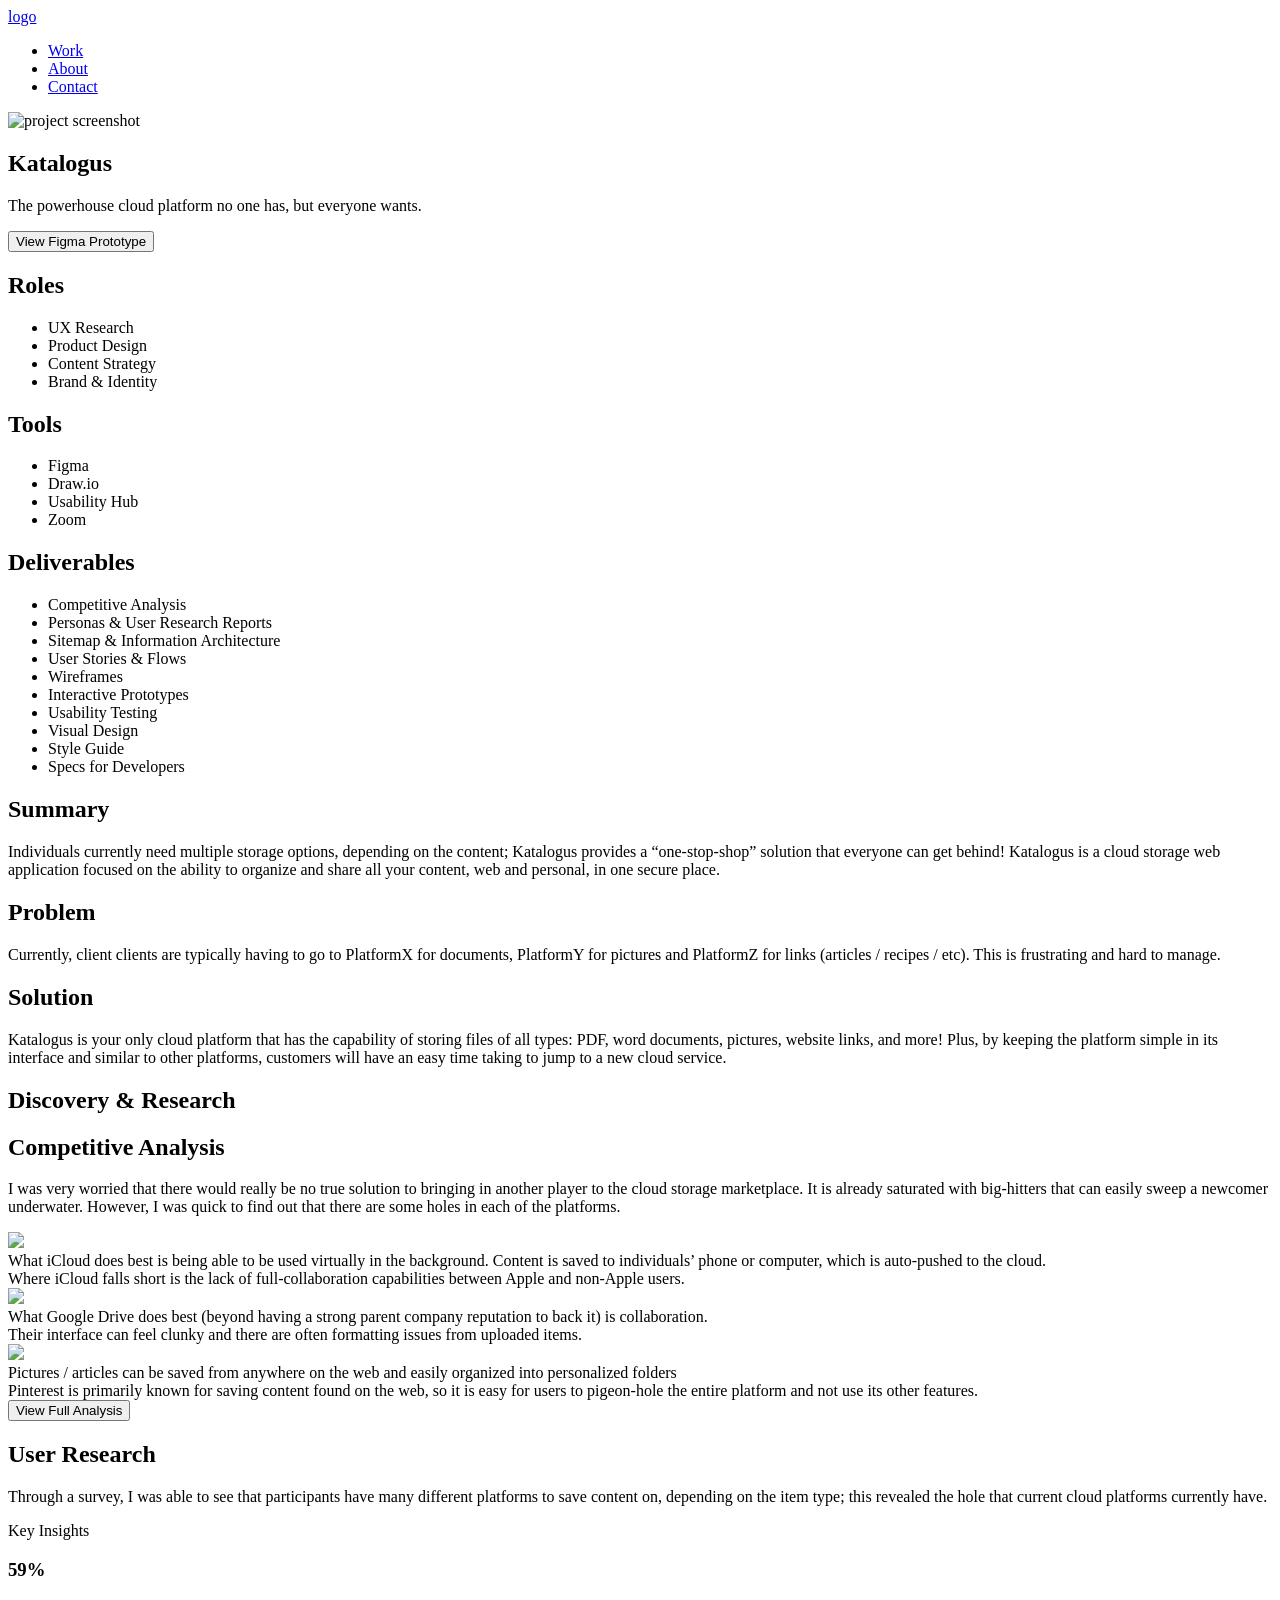
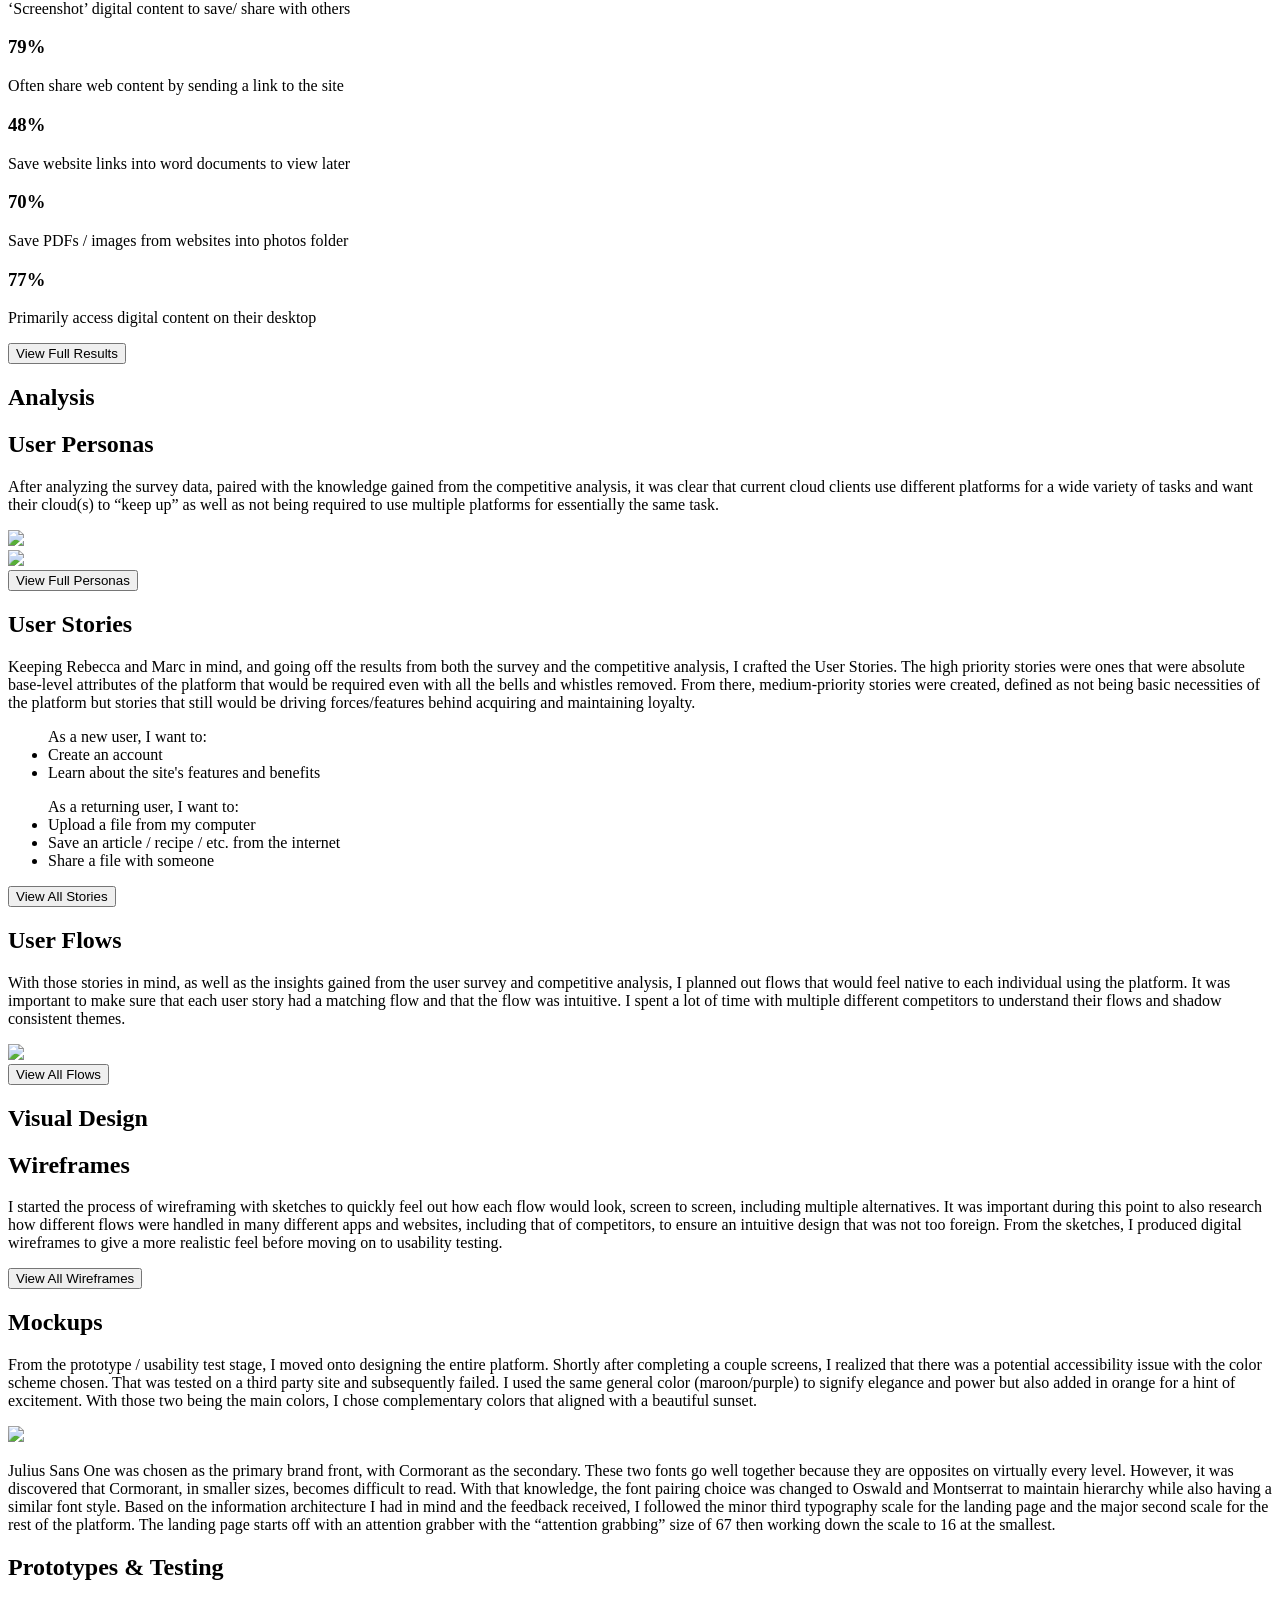
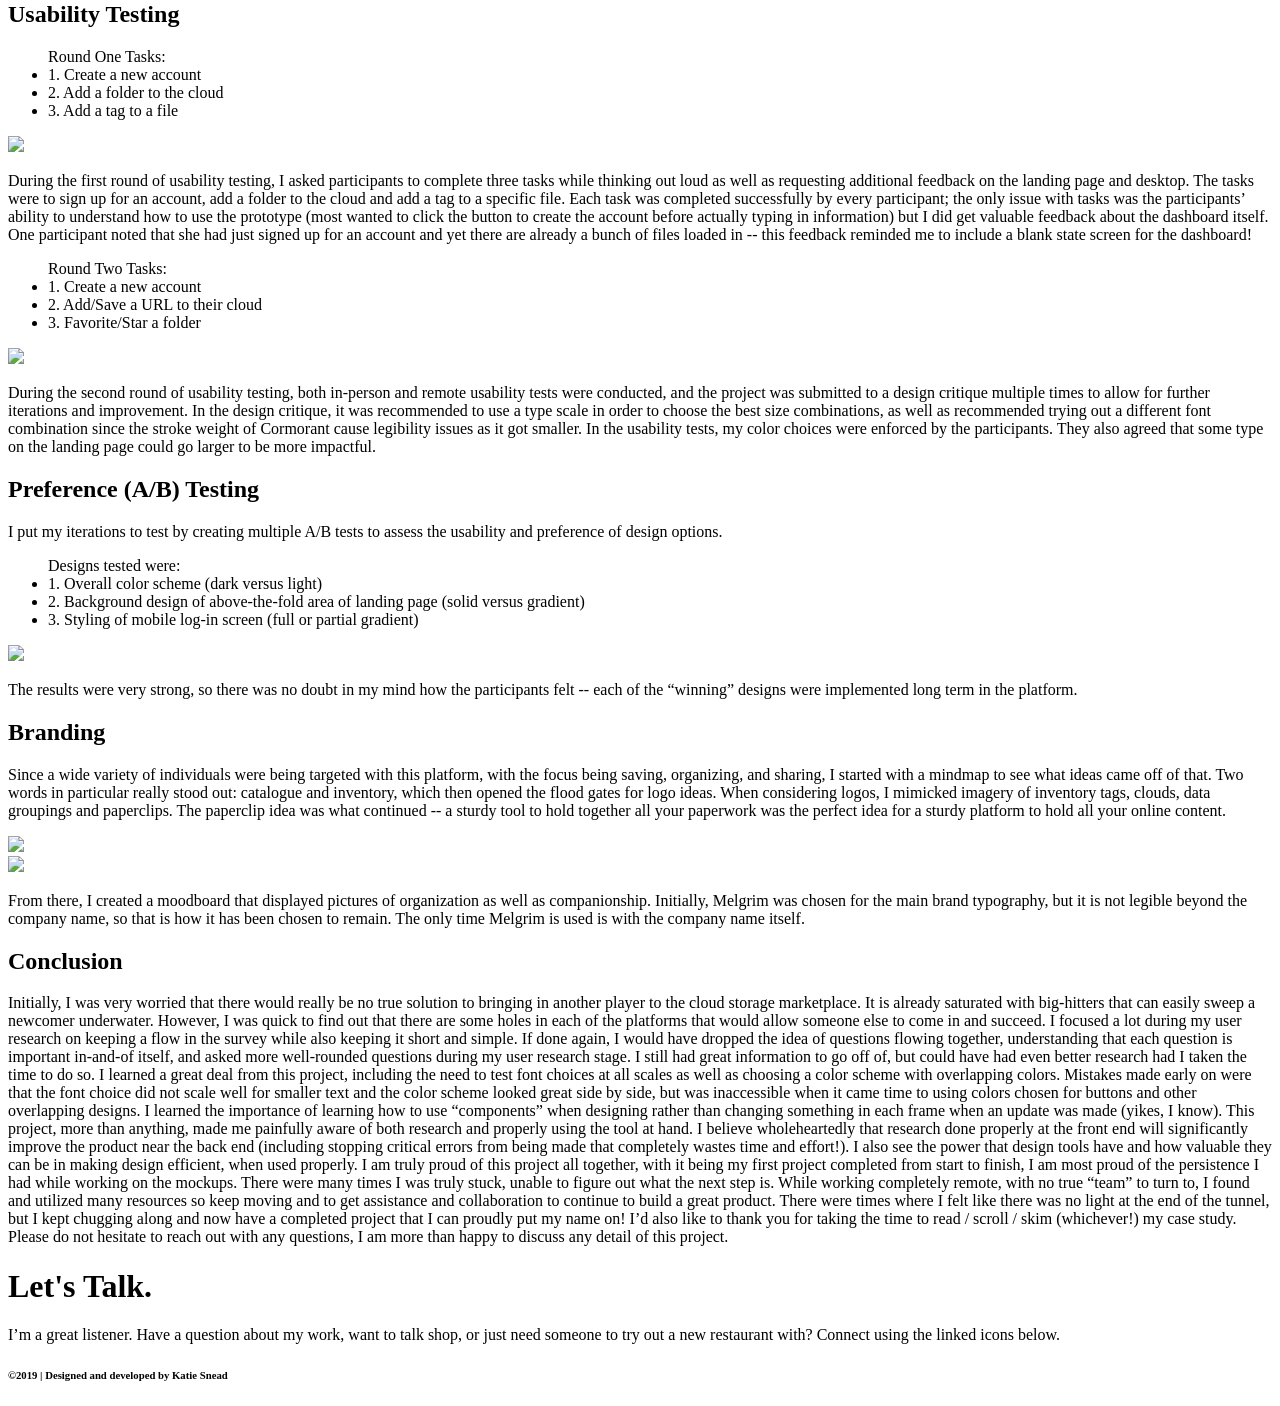
==== pages/cloud.html @ 27ee77e9 "Bloc cloud project first commit" ====
<!DOCTYPE html>
<html lang="en">

<head>
  <!-- first item in head of every page -->
  <!-- Global site tag (gtag.js) - Google Analytics -->
  <script async src="https://www.googletagmanager.com/gtag/js?id=G-R0ZEYLMTWZ"></script>
  <script>
    window.dataLayer = window.dataLayer || [];

    function gtag() {
      dataLayer.push(arguments);
    }
    gtag('js', new Date());

    gtag('config', 'G-R0ZEYLMTWZ');
  </script>

  <meta charset="UTF-8">
  <meta name="viewport" content="width=device-width, initial-scale=1.0">
  <meta http-equiv="X-UA-Compatible" content="ie=edge">
  <title>Case Study | Katalogus</title>

  <!-- Custom Styles -->
  <link href="../styles/reset.css" rel="stylesheet">
  <link href="../styles/main.css" rel="stylesheet">


  <!-- Font Awesome -->
  <script src="https://kit.fontawesome.com/ea031136f0.js" crossorigin="anonymous"></script>

</head>

<body>
  <header>

    <nav class="sticky-nav">
      <a href="index.html" class="my-logo">logo</a>
      <ul class="nav-links">
        <li><a href="/pages/cloud.html">Work</a></li>
        <li><a href="/pages/about.html">About</a></li>
        <li><a href="/pages/contact.html">Contact</a></li>
      </ul>
    </nav>

    <nav class="case-study-nav">


    </nav>

  </header>

  <main class="cloud-wrapper" role="main">

    <section class="cloud-overview">

      <div class="cloud-hero">
        <div class="cloud-hero-img">
          <img src="http://lorempixel.com/350/260" alt="project screenshot" class="cloud-pic-2" />
        </div>
        <div class="cloud-hero-text">
          <h1 class="cloud-name">Katalogus</h1>
          <p class="cloud-statement">The powerhouse cloud platform no one has, but everyone wants.</p>
          <button class="cloud-button cloud-button_hero-prototype">View Figma Prototype</button>
        </div>
      </div>

      <div class="cloud-overview-lists">

        <div class="cloud-roles">
          <h2>Roles</h2>
          <ul>
            <li>UX Research</li>
            <li>Product Design</li>
            <li>Content Strategy</li>
            <li>Brand & Identity</li>
          </ul>
        </div>

        <div class="cloud-tools">
          <h2>Tools</h2>
          <ul>
            <li>Figma</li>
            <li>Draw.io</li>
            <li>Usability Hub</li>
            <li>Zoom</li>
          </ul>
        </div>

        <div class="cloud-deliverables">
          <h2>Deliverables</h2>
          <ul>
            <li>Competitive Analysis</li>
            <li>Personas & User Research Reports</li>
            <li>Sitemap & Information Architecture</li>
            <li>User Stories & Flows</li>
            <li>Wireframes</li>
            <li>Interactive Prototypes</li>
            <li>Usability Testing</li>
            <li>Visual Design</li>
            <li>Style Guide</li>
            <li>Specs for Developers</li>
          </ul>
        </div>
      </div>

      <div class="cloud-overview-intro">
        <div class="cloud-summary">
          <h2>Summary</h2>
          <p>Individuals currently need multiple storage options, depending on the content; Katalogus provides a
            “one-stop-shop” solution that everyone can get behind! Katalogus is a cloud storage web application focused
            on the ability to organize and share all your content, web and personal, in one secure place.</p>
        </div>

        <div class="cloud-problem">
          <h2>Problem</h2>
          <p>Currently, client clients are typically having to go to PlatformX for documents, PlatformY for pictures and
            PlatformZ for links (articles / recipes / etc). This is frustrating and hard to manage.</p>
        </div>

        <div class="cloud-solution">
          <h2>Solution</h2>
          <p>Katalogus is your only cloud platform that has the capability of storing files of all types: PDF, word
            documents, pictures, website links, and more! Plus, by keeping the platform simple in its interface and
            similar to other platforms, customers will have an easy time taking to jump to a new cloud service.</p>
        </div>

      </div>
    </section>

    <section class="cloud-discovery-research">
      <h2 class="cloud-tab-title">Discovery & Research</h2>


      <section class="cloud-comp-analysis">

        <div class="cloud-comp-analysis-overview">
          <h2>Competitive Analysis</h2>
          <p>I was very worried that there would really be no true solution to bringing in another player to the cloud
            storage marketplace. It is already saturated with big-hitters that can easily sweep a newcomer underwater.
            However, I was quick to find out that there are some holes in each of the platforms.</p>
        </div>

        <div class="cloud-comp-analysis-companies">
          <div class="cloud-comp-analysis-icloud">
            <img src="http://lorempixel.com/350/50 icloud-pic">
            <div class="icloud-good">What iCloud does best is being able to be used virtually in the background.
              Content is saved to
              individuals’ phone or computer, which is auto-pushed to the cloud.</div>
            <div class="icloud-opp">Where iCloud falls short is the lack of full-collaboration capabilities between
              Apple and non-Apple
              users.</div>
          </div>

          <div class="cloud-comp-analysis-gdrive">
            <img src="http://lorempixel.com/350/50 gdrive-pic">
            <div class="gdrive-good">What Google Drive does best (beyond having a strong parent company reputation to
              back it) is
              collaboration.</div>
            <div class="gdrive-opp">Their interface can feel clunky and there are often formatting issues from uploaded
              items.</div>
          </div>

          <div class="cloud-comp-analysis-pinterest">
            <img src="http://lorempixel.com/350/50 pinterest-pic">
            <div class="pinterest-good">Pictures / articles can be saved from anywhere on the web and easily organized
              into personalized
              folders
            </div>
            <div class="pinterest-opp">Pinterest is primarily known for saving content found on the web, so it is easy
              for users to
              pigeon-hole
              the entire platform and not use its other features. </div>
          </div>

        </div>

        <div class="cloud-comp-analysis_button">
          <button class="cloud-button cloud-button_comp-analysis">View Full Analysis</button> </div>

      </section>

      <section class="cloud-user-research">
        <div class="cloud-user-research_title">
          <h2>User Research</h2>
        </div>
        <div class="cloud-user-research_summary">
          <p>Through a survey, I was able to see that participants have many different platforms to save content on,
            depending on
            the item type; this revealed the hole that current cloud platforms currently have.</p>
        </div>
        <div class="cloud-user-research_key-insights">
          <div class="cloud-insights_title">
            <p>Key Insights</p>
          </div>


          <div class="cloud-user-insights">
            <div class="cloud-user-insight_perc">
              <h1>59%</h1>
            </div>
            <div class="cloud-user-insight_desc">
              <p>‘Screenshot’ digital content to save/ share with others</p>
            </div>
          </div>


          <div class="cloud-user-insights">
            <div class="cloud-user-insight_perc">
              <h1>79%</h1>
            </div>
            <div class="cloud-user-insight_desc">
              <p>Often share web content by sending a link to the site</p>
            </div>
          </div>


          <div class="cloud-user-insights">
            <div class="cloud-user-insight_perc">
              <h1>48%</h1>
            </div>
            <div class="cloud-user-insight_desc">
              <p>Save website links into word documents to view later</p>
            </div>
          </div>


          <div class="cloud-user-insights">
            <div class="cloud-user-insight_perc">
              <h1>70%</h1>
            </div>
            <div class="cloud-user-insight_desc">
              <p>Save PDFs / images from websites into photos folder</p>
            </div>
          </div>


          <div class="cloud-user-insights">
            <div class="cloud-user-insight_perc">
              <h1>77%</h1>
            </div>
            <div class="cloud-user-insight_desc">
              <p>Primarily access digital content on their desktop</p>
            </div>
          </div>


        </div>
        <div class="cloud-user-research_button">
          <button class="cloud-button cloud-button_user-research">View Full Results</button>
        </div>
      </section>

    </section>


    <section class="cloud-analysis">
      <h2 class="cloud-tab-title">Analysis</h2>

      <section class="cloud-personas">
        <div class="cloud-personas-title">
          <h2>User Personas</h2>
        </div>
        <div class="cloud-personas-summary">
          <p>After analyzing the survey data, paired with the knowledge gained from the competitive analysis, it was
            clear that current cloud clients use different platforms for a wide variety of tasks and want their cloud(s)
            to “keep up” as well as not being required to use multiple platforms for essentially the same task.</p>
        </div>

        <div class="cloud-personas-rebecca">
          <div class="cloud-personas-rebecca-pic">
            <img src="http://lorempixel.com/350/260">
          </div>
          <div class="cloud-personas-rebecca-bio">

          </div>
          <div class="cloud-personas-rebecca-insights">

          </div>
        </div>

        <div class="cloud-personas-marc">
          <div class="cloud-personas-marc-pic">
            <img src="http://lorempixel.com/350/260">
          </div>
          <div class="cloud-personas-marc-bio">

          </div>
          <div class="cloud-personas-marc-insights">

          </div>
        </div>
        <div class="cloud-personas_button">
          <button class="cloud-button cloud-button_personas">View Full Personas</button>
        </div>

      </section>

      <section class="cloud-stories">

        <div class="cloud-stories-title">
          <h2>User Stories</h2>
        </div>
        <div class="cloud-stories-content">
          <div class="cloud-stories-text">
            <p>Keeping Rebecca and Marc in mind, and going off the results from both the survey and the competitive
              analysis, I
              crafted the User Stories. The high priority stories were ones that were absolute base-level attributes of
              the
              platform
              that would be required even with all the bells and whistles removed. From there, medium-priority stories
              were
              created,
              defined as not being basic necessities of the platform but stories that still would be driving
              forces/features
              behind
              acquiring and maintaining loyalty.</p>
          </div>

          <div class="cloud-stories-examples">
            <ul>As a new user, I want to:
              <li>Create an account</li>
              <li>Learn about the site's features and benefits</li>
            </ul>
            <ul>As a returning user, I want to:
              <li>Upload a file from my computer</li>
              <li>Save an article / recipe / etc. from the internet</li>
              <li>Share a file with someone</li>
            </ul>
          </div>
        </div>

        <div class="cloud-stories_button"><button class="cloud-button cloud-button_stories">View All Stories</button>
        </div>

      </section>

      <section class="cloud-flows">
        <div class="cloud-flows-title">
          <h2>User Flows</h2>
        </div>
        <div class="cloud-flows-content">
          <div class="cloud-flows-text">
            <p>With those stories in mind, as well as the insights gained from the user survey and competitive analysis,
              I
              planned out flows that would feel native to each individual using the platform. It was important to make
              sure that each user story had a matching flow and that the flow was intuitive. I spent a lot of time with
              multiple different competitors to understand their flows and shadow consistent themes.</p>
          </div>

          <div class="cloud-flows-img">
            <img src="http://lorempixel.com/350/260">
          </div>
        </div>
        <div class="cloud-flows_button">
          <button class="cloud-button cloud-button_flows">View All Flows</button>
        </div>

      </section>


    </section>



    <section class="cloud-visual-design">
      <h2 class="cloud-tab-title">Visual Design</h2>


      <section class="cloud-wireframes">
        <div class="cloud-wireframes-title">
          <h2>
            Wireframes
          </h2>
        </div>
        <div class="cloud-wireframes-content">
          <div class="cloud-wireframes-text">
            <p>
              I started the process of wireframing with sketches to quickly feel out how each flow would look, screen to
              screen,
              including multiple alternatives. It was important during this point to also research how different flows
              were handled in
              many different apps and websites, including that of competitors, to ensure an intuitive design that was
              not
              too foreign.
              From the sketches, I produced digital wireframes to give a more realistic feel before moving on to
              usability
              testing.
            </p>
          </div>

          <div class="cloud-wireframes-img">
            <div class="cloud-wireframes-img-1"></div>
            <div class="cloud-wireframes-img-2"></div>
            <div class="cloud-wireframes-img-3"></div>
            <div class="cloud-wireframes-img-4"></div>
          </div>
        </div>

        <div class="cloud-wireframes_button">
          <button class="cloud-button cloud-button_wireframes">View All Wireframes</button>
        </div>

      </section>

      <section class="cloud-mockups">
        <div class="cloud-mockups-title">
          <h2>
            Mockups
          </h2>
        </div>

        <div class="cloud-mockups-text-1">
          <p>
            From the prototype / usability test stage, I moved onto designing the entire platform. Shortly after
            completing a couple
            screens, I realized that there was a potential accessibility issue with the color scheme chosen. That was
            tested on a
            third party site and subsequently failed.

            I used the same general color (maroon/purple) to signify elegance and power but also added in orange for a
            hint of
            excitement. With those two being the main colors, I chose complementary colors that aligned with a beautiful
            sunset.
          </p>
        </div>

        <div class="cloud-mockups-img">
          <img src="http://lorempixel.com/350/260">
        </div>

        <div class="cloud-mockups-text-2">
          <p>
            Julius Sans One was chosen as the primary brand front, with Cormorant as the secondary. These two fonts go
            well together
            because they are opposites on virtually every level. However, it was discovered that Cormorant, in smaller
            sizes,
            becomes difficult to read. With that knowledge, the font pairing choice was changed to Oswald and Montserrat
            to maintain
            hierarchy while also having a similar font style.

            Based on the information architecture I had in mind and the feedback received, I followed the minor third
            typography
            scale for the landing page and the major second scale for the rest of the platform. The landing page starts
            off with an
            attention grabber with the “attention grabbing” size of 67 then working down the scale to 16 at the
            smallest.
          </p>
        </div>

      </section>


      <section class="cloud-prototyping-testing">
        <h2 class="cloud-tab-title">Prototypes & Testing</h2>

        <section class="cloud-usability">
          <div class="cloud-usability-title">
            <h2>Usability Testing</h2>
          </div>
          <div class="cloud-usability-content">
            <div class="cloud-usability_card-1">
              <div class="cloud-usability_card-tasks">
                <ul>Round One Tasks:
                  <li>1. Create a new account</li>
                  <li>2. Add a folder to the cloud</li>
                  <li>3. Add a tag to a file</li>
                </ul>
              </div>
              <div class="cloud-usability_card-img">
                <img src="http://lorempixel.com/350/260">
              </div>
              <div class="cloud-usability_card-summary">
                <p>During the first round of usability testing, I asked participants to complete three tasks while
                  thinking out loud as well as requesting additional feedback on the landing page and desktop. The tasks
                  were to sign up for an account, add a folder to the cloud and add a tag to a specific file.
                  Each task was completed successfully by every participant; the only issue with tasks was the
                  participants’ ability to understand how to use the prototype (most wanted to click the button to
                  create
                  the account before actually typing in information) but I did get valuable feedback about the dashboard
                  itself.
                  One participant noted that she had just signed up for an account and yet there are already a bunch of
                  files loaded in -- this feedback reminded me to include a blank state screen for the dashboard!</p>
              </div>
            </div>

            <div class="cloud-usability_card-2">
              <div class="cloud-usability_card-tasks">
                <ul>Round Two Tasks:
                  <li>1. Create a new account</li>
                  <li>2. Add/Save a URL to their cloud</li>
                  <li>3. Favorite/Star a folder</li>
                </ul>
              </div>
              <div class="cloud-usability_card-img">
                <img src="http://lorempixel.com/350/260">
              </div>
              <div class="cloud-usability_card-summary">
                <p>During the second round of usability testing, both in-person and remote usability tests were
                  conducted,
                  and the project was submitted to a design critique multiple times to allow for further iterations and
                  improvement.
                  In the design critique, it was recommended to use a type scale in order to choose the best size
                  combinations, as well as recommended trying out a different font combination since the stroke weight
                  of
                  Cormorant cause legibility issues as it got smaller.
                  In the usability tests, my color choices were enforced by the participants. They also agreed that some
                  type on the landing page could go larger to be more impactful.</p>
              </div>
            </div>
          </div>
        </section>

        <section class="cloud-preference">

          <div class="cloud-preference-title">
            <h2>Preference (A/B) Testing</h2>
          </div>

          <div class="cloud-preference-text-1">
            <p>I put my iterations to test by creating multiple A/B tests to assess the usability and preference of
              design options.
              <ul>Designs tested were:
                <li>1. Overall color scheme (dark versus light)</li>
                <li>2. Background design of above-the-fold area of landing page (solid versus gradient)</li>
                <li>3. Styling of mobile log-in screen (full or partial gradient)</li>
              </ul>
            </p>
          </div>

          <div class="cloud-preference-img">
            <img src="http://lorempixel.com/350/260">
          </div>

          <div class="cloud-preference-text-2">
            <p>The results were very strong, so there was no doubt in my mind how the participants felt -- each of the
              “winning” designs were implemented long term in the platform. </p>
          </div>

        </section>
      </section>



      <section class="cloud-branding">
        <div class="cloud-branding-title">
          <h2 class="cloud-tab-title">Branding</h2>
        </div>

        <div class="cloud-branding-text-1">
          <p>Since a wide variety of individuals were being targeted with this platform, with the focus being saving,
            organizing, and sharing, I started with a mindmap to see what ideas came off of that. Two words in
            particular really stood out: catalogue and inventory, which then opened the flood gates for logo ideas.

            When considering logos, I mimicked imagery of inventory tags, clouds, data groupings and paperclips. The
            paperclip idea was what continued -- a sturdy tool to hold together all your paperwork was the perfect idea
            for a sturdy platform to hold all your online content.
          </p>
        </div>

        <div class="cloud-branding-img_container">
          <div class="cloud-branding-img">
            <img src="http://lorempixel.com/350/260">
          </div>

          <div class="cloud-branding-img">
            <img src="http://lorempixel.com/350/260">
          </div>
        </div>

        <div class="cloud-branding-text-2">
          <p>From there, I created a moodboard that displayed pictures of organization as well as companionship.
            Initially,
            Melgrim was chosen for the main brand typography, but it is not legible beyond the company name, so that is
            how it has
            been chosen to remain. The only time Melgrim is used is with the company name itself.</p>
        </div>
      </section>



      <section class="cloud-conclusion">

        <div class="cloud-conclusion-title">
          <h2 class="cloud-tab-title">Conclusion</h2>
        </div>

        <div class="cloud-conclusion-text">
          <p>
            Initially, I was very worried that there would really be no true solution to bringing in another player to
            the cloud
            storage marketplace. It is already saturated with big-hitters that can easily sweep a newcomer underwater.
            However, I
            was quick to find out that there are some holes in each of the platforms that would allow someone else to
            come in and
            succeed.

            I focused a lot during my user research on keeping a flow in the survey while also keeping it short and
            simple. If done
            again, I would have dropped the idea of questions flowing together, understanding that each question is
            important
            in-and-of itself, and asked more well-rounded questions during my user research stage. I still had great
            information to
            go off of, but could have had even better research had I taken the time to do so.

            I learned a great deal from this project, including the need to test font choices at all scales as well as
            choosing a
            color scheme with overlapping colors. Mistakes made early on were that the font choice did not scale well
            for smaller
            text and the color scheme looked great side by side, but was inaccessible when it came time to using colors
            chosen for
            buttons and other overlapping designs. I learned the importance of learning how to use “components” when
            designing
            rather than changing something in each frame when an update was made (yikes, I know).

            This project, more than anything, made me painfully aware of both research and properly using the tool at
            hand. I
            believe wholeheartedly that research done properly at the front end will significantly improve the product
            near the back
            end (including stopping critical errors from being made that completely wastes time and effort!). I also see
            the power
            that design tools have and how valuable they can be in making design efficient, when used properly.

            I am truly proud of this project all together, with it being my first project completed from start to
            finish, I am most
            proud of the persistence I had while working on the mockups. There were many times I was truly stuck, unable
            to figure
            out what the next step is. While working completely remote, with no true “team” to turn to, I found and
            utilized many
            resources so keep moving and to get assistance and collaboration to continue to build a great product. There
            were times
            where I felt like there was no light at the end of the tunnel, but I kept chugging along and now have a
            completed
            project that I can proudly put my name on!

            I’d also like to thank you for taking the time to read / scroll / skim (whichever!) my case study. Please do
            not
            hesitate to reach out with any questions, I am more than happy to discuss any detail of this project.
          </p>
        </div>

      </section>






  </main>

  <footer>
    <div class="footer-content">
      <h1>Let's Talk.</h1>
      <p>I’m a great listener. Have a question about my work, want to talk shop, or just need someone to try out a new
        restaurant with? Connect using the linked icons below.</p>
      <a href="mailto:kat.j.snead@gmail.com"><i class=" fas fa-envelope"></i></a>
      <a href="https://twitter.com/KatieJo_Snead"><i class=" fab fa-twitter"></i></a>
      <a href="https://www.linkedin.com/in/katiesnead/"><i class=" fab fa-linkedin-in"></i></a>
      <a href="http://www.github.com/katiesnead"><i class="fab fa-github"></i></a>
      <h6>©2019 | Designed and developed by Katie Snead</h6>
    </div>
  </footer>



</body>

</html>
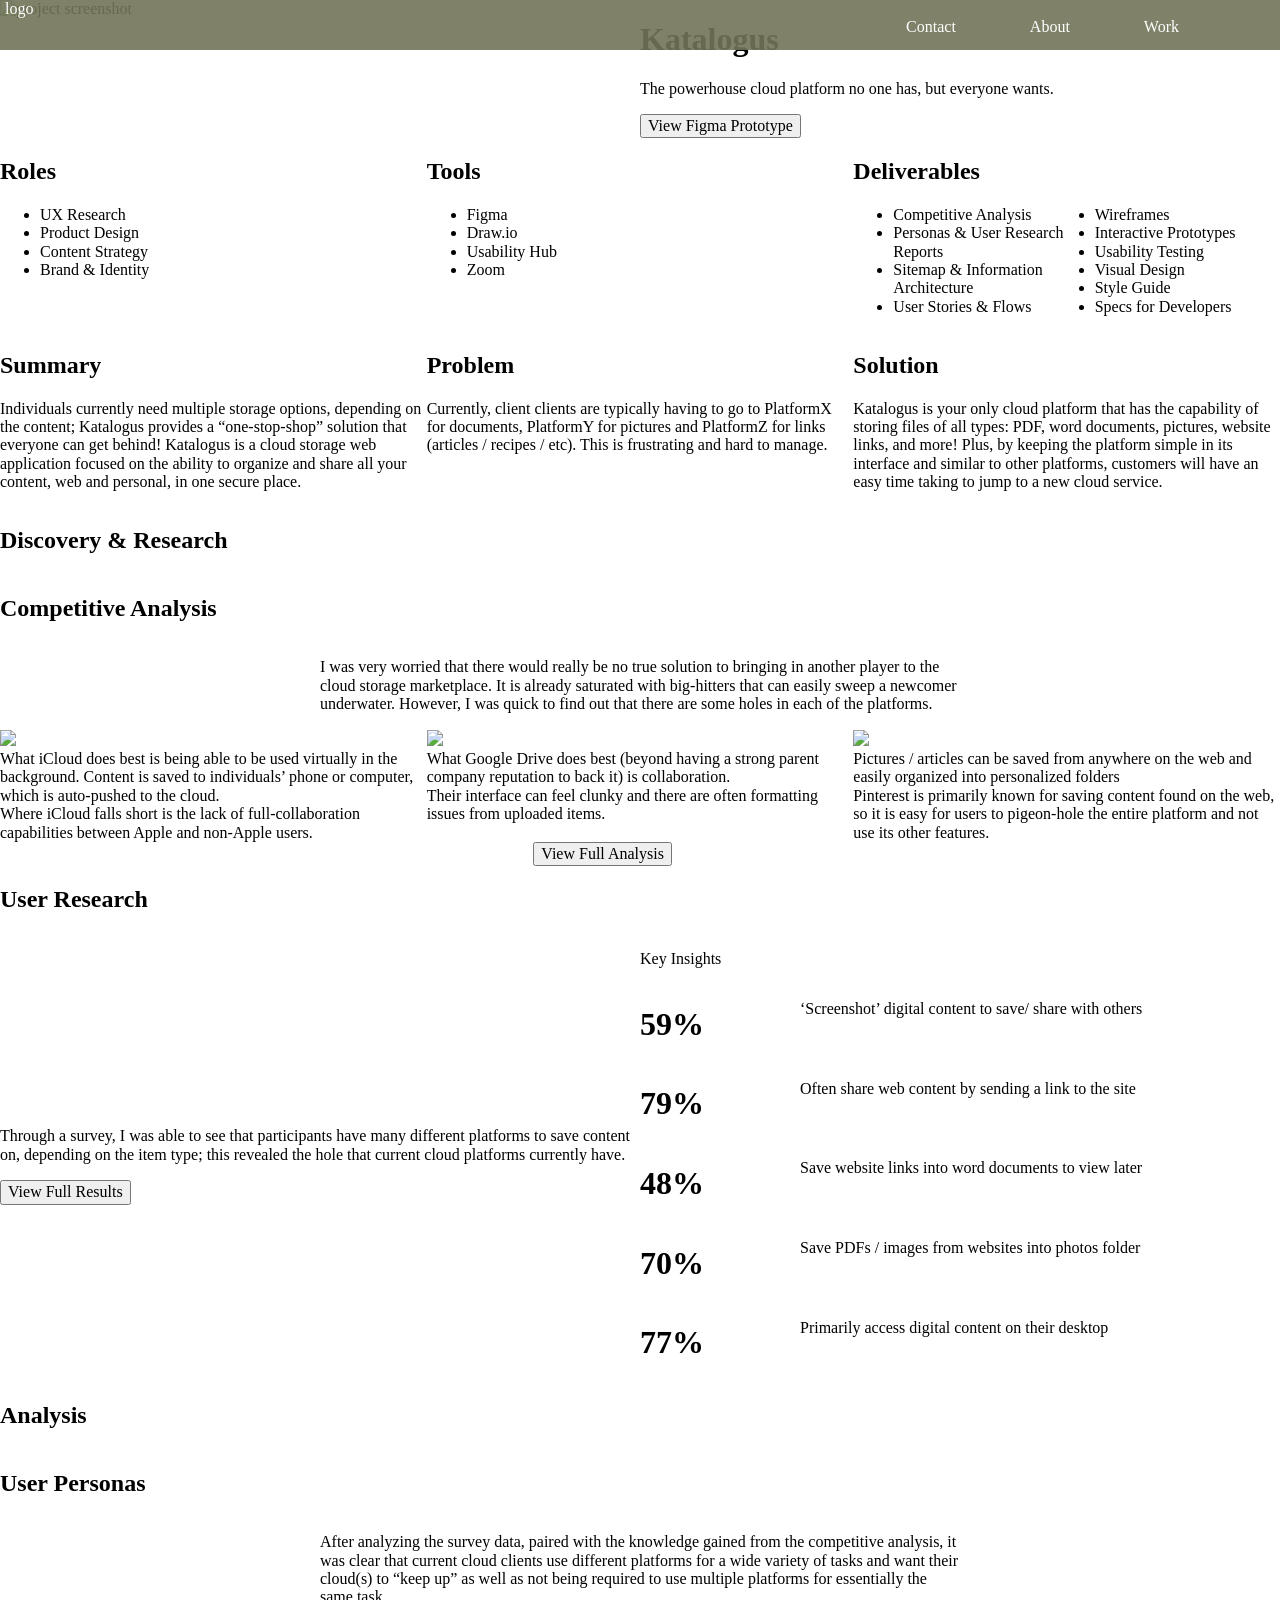
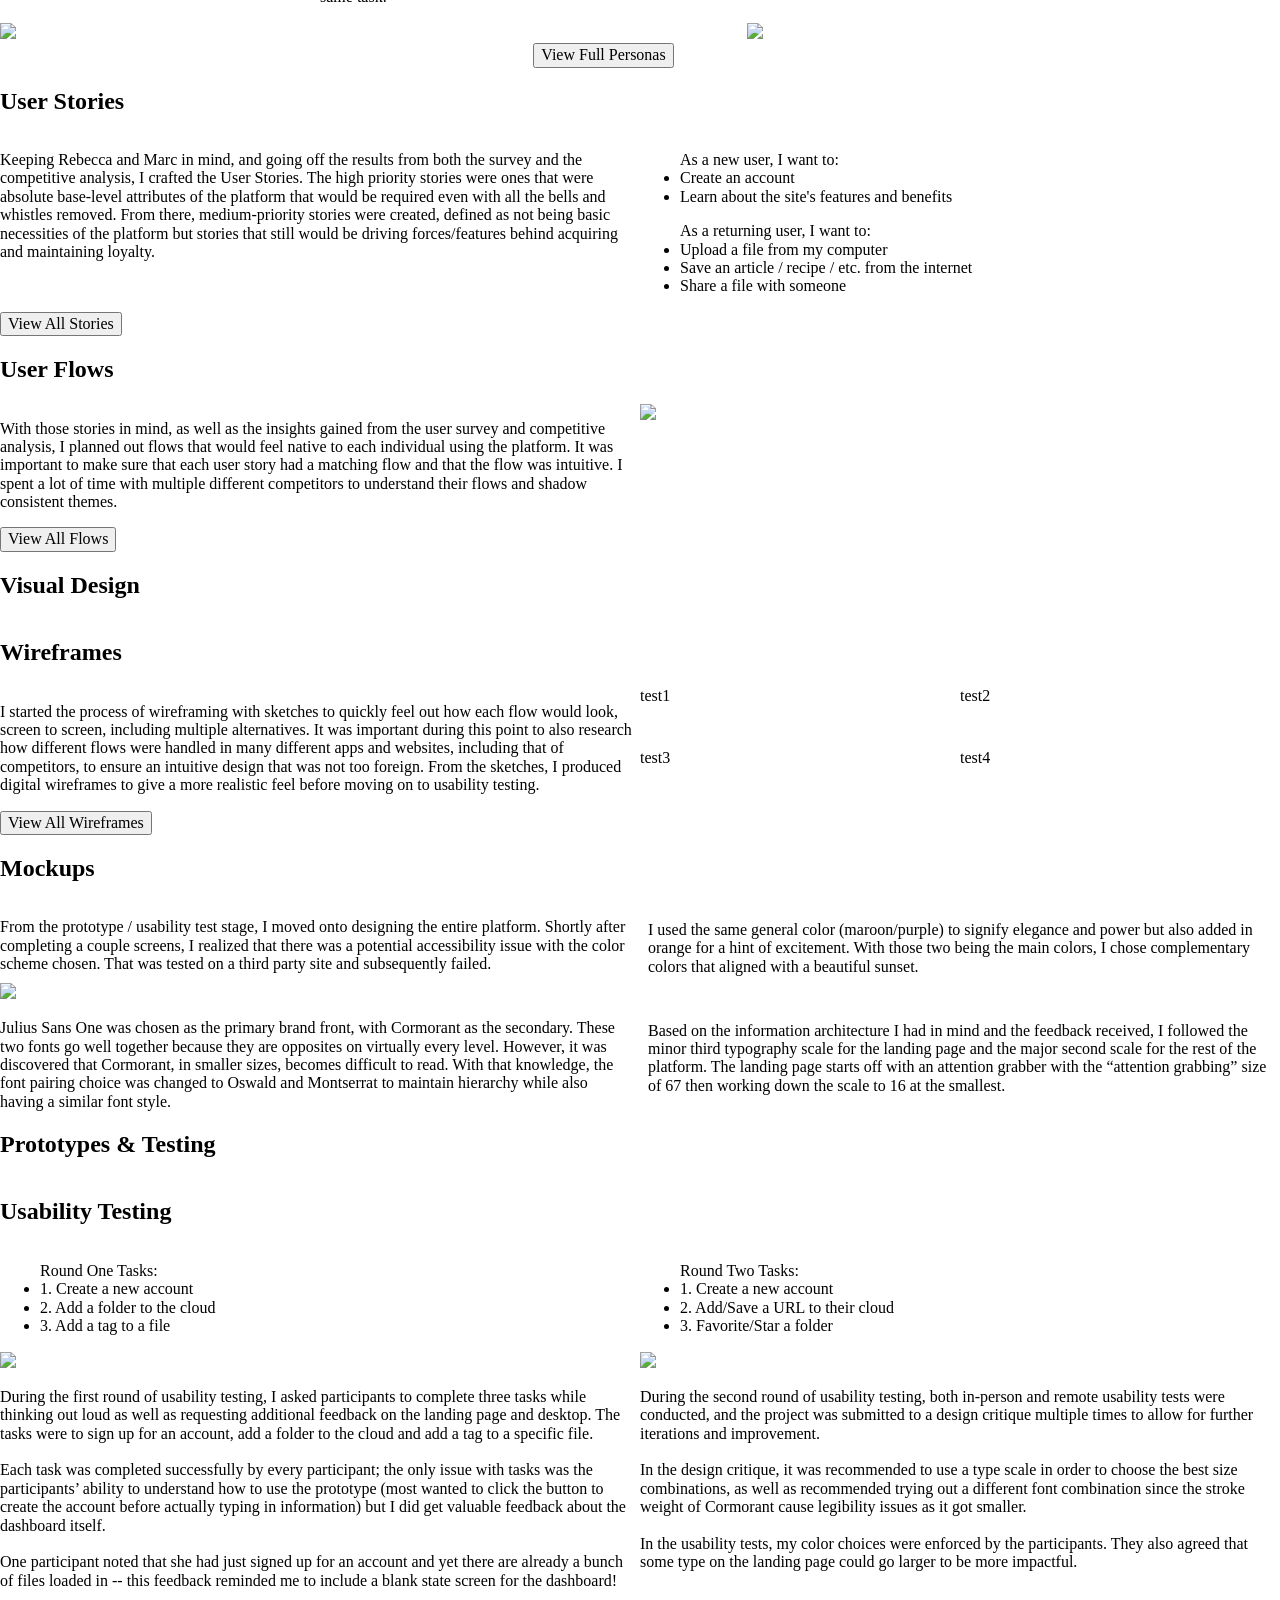
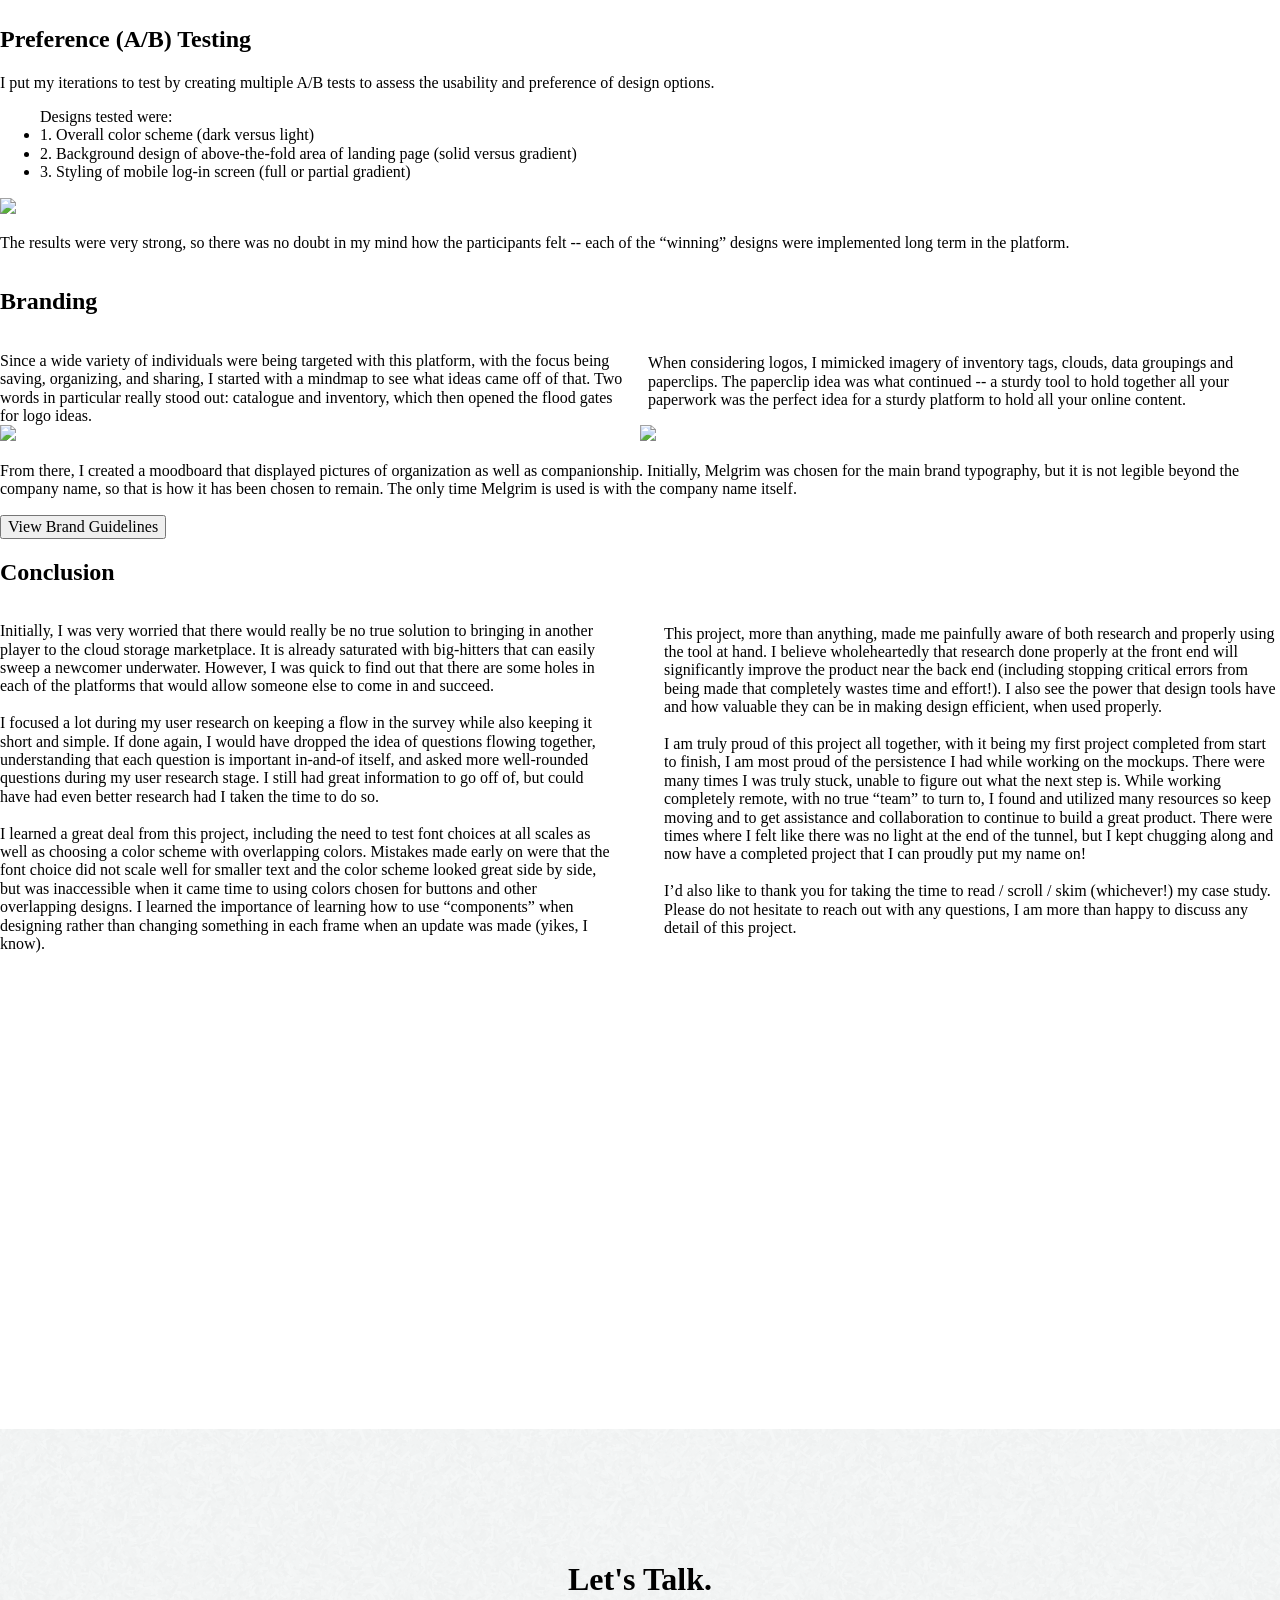
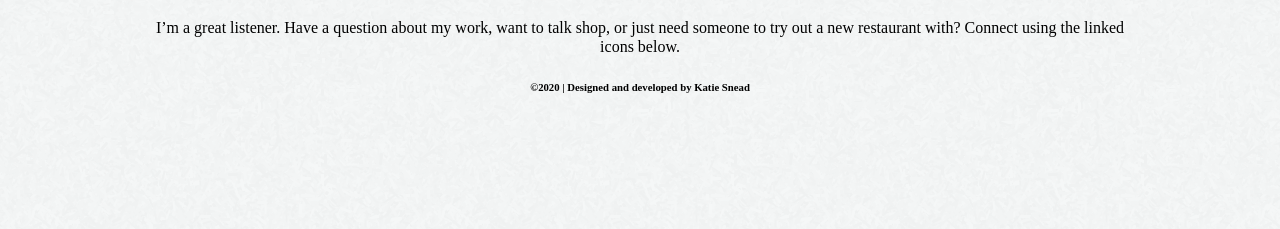
==== commit 914d61b3: "updates on home page wording, changed cloud to css grid" ====
--- a/pages/cloud.html
+++ b/pages/cloud.html
@@ -22,7 +22,7 @@
   <title>Case Study | Katalogus</title>
 
   <!-- Custom Styles -->
-  <link href="../styles/reset.css" rel="stylesheet">
+  <link href="../styles/normalize.css" rel="stylesheet">
   <link href="../styles/main.css" rel="stylesheet">
 
 
@@ -44,7 +44,7 @@
     </nav>
 
     <nav class="case-study-nav">
-
+      <!--this will be tab-style navigation to jump to individual sections of case study-->
 
     </nav>
 
@@ -64,6 +64,7 @@
           <button class="cloud-button cloud-button_hero-prototype">View Figma Prototype</button>
         </div>
       </div>
+
 
       <div class="cloud-overview-lists">
 
@@ -134,49 +135,52 @@
 
       <section class="cloud-comp-analysis">
 
+        <div class="cloud-comp-analysis-title">
+          <h2>Competitive Analysis</h2>
+        </div>
         <div class="cloud-comp-analysis-overview">
-          <h2>Competitive Analysis</h2>
           <p>I was very worried that there would really be no true solution to bringing in another player to the cloud
             storage marketplace. It is already saturated with big-hitters that can easily sweep a newcomer underwater.
             However, I was quick to find out that there are some holes in each of the platforms.</p>
         </div>
 
-        <div class="cloud-comp-analysis-companies">
-          <div class="cloud-comp-analysis-icloud">
-            <img src="http://lorempixel.com/350/50 icloud-pic">
-            <div class="icloud-good">What iCloud does best is being able to be used virtually in the background.
-              Content is saved to
-              individuals’ phone or computer, which is auto-pushed to the cloud.</div>
-            <div class="icloud-opp">Where iCloud falls short is the lack of full-collaboration capabilities between
-              Apple and non-Apple
-              users.</div>
-          </div>
-
-          <div class="cloud-comp-analysis-gdrive">
-            <img src="http://lorempixel.com/350/50 gdrive-pic">
-            <div class="gdrive-good">What Google Drive does best (beyond having a strong parent company reputation to
-              back it) is
-              collaboration.</div>
-            <div class="gdrive-opp">Their interface can feel clunky and there are often formatting issues from uploaded
-              items.</div>
-          </div>
-
-          <div class="cloud-comp-analysis-pinterest">
-            <img src="http://lorempixel.com/350/50 pinterest-pic">
-            <div class="pinterest-good">Pictures / articles can be saved from anywhere on the web and easily organized
-              into personalized
-              folders
-            </div>
-            <div class="pinterest-opp">Pinterest is primarily known for saving content found on the web, so it is easy
-              for users to
-              pigeon-hole
-              the entire platform and not use its other features. </div>
-          </div>
-
-        </div>
+
+        <div class="cloud-comp-analysis-icloud">
+          <img src="http://lorempixel.com/350/50 icloud-pic">
+          <div class="icloud-good">What iCloud does best is being able to be used virtually in the background.
+            Content is saved to
+            individuals’ phone or computer, which is auto-pushed to the cloud.</div>
+          <div class="icloud-opp">Where iCloud falls short is the lack of full-collaboration capabilities between
+            Apple and non-Apple
+            users.</div>
+        </div>
+
+        <div class="cloud-comp-analysis-gdrive">
+          <img src="http://lorempixel.com/350/50 gdrive-pic">
+          <div class="gdrive-good">What Google Drive does best (beyond having a strong parent company reputation to
+            back it) is
+            collaboration.</div>
+          <div class="gdrive-opp">Their interface can feel clunky and there are often formatting issues from uploaded
+            items.</div>
+        </div>
+
+        <div class="cloud-comp-analysis-pinterest">
+          <img src="http://lorempixel.com/350/50 pinterest-pic">
+          <div class="pinterest-good">Pictures / articles can be saved from anywhere on the web and easily organized
+            into personalized
+            folders
+          </div>
+          <div class="pinterest-opp">Pinterest is primarily known for saving content found on the web, so it is easy
+            for users to
+            pigeon-hole
+            the entire platform and not use its other features. </div>
+        </div>
+
+
 
         <div class="cloud-comp-analysis_button">
-          <button class="cloud-button cloud-button_comp-analysis">View Full Analysis</button> </div>
+          <button class="cloud-button cloud-button_comp-analysis">View Full Analysis</button>
+        </div>
 
       </section>
 
@@ -301,34 +305,33 @@
         <div class="cloud-stories-title">
           <h2>User Stories</h2>
         </div>
-        <div class="cloud-stories-content">
-          <div class="cloud-stories-text">
-            <p>Keeping Rebecca and Marc in mind, and going off the results from both the survey and the competitive
-              analysis, I
-              crafted the User Stories. The high priority stories were ones that were absolute base-level attributes of
-              the
-              platform
-              that would be required even with all the bells and whistles removed. From there, medium-priority stories
-              were
-              created,
-              defined as not being basic necessities of the platform but stories that still would be driving
-              forces/features
-              behind
-              acquiring and maintaining loyalty.</p>
-          </div>
-
-          <div class="cloud-stories-examples">
-            <ul>As a new user, I want to:
-              <li>Create an account</li>
-              <li>Learn about the site's features and benefits</li>
-            </ul>
-            <ul>As a returning user, I want to:
-              <li>Upload a file from my computer</li>
-              <li>Save an article / recipe / etc. from the internet</li>
-              <li>Share a file with someone</li>
-            </ul>
-          </div>
-        </div>
+        <div class="cloud-stories-text">
+          <p>Keeping Rebecca and Marc in mind, and going off the results from both the survey and the competitive
+            analysis, I
+            crafted the User Stories. The high priority stories were ones that were absolute base-level attributes of
+            the
+            platform
+            that would be required even with all the bells and whistles removed. From there, medium-priority stories
+            were
+            created,
+            defined as not being basic necessities of the platform but stories that still would be driving
+            forces/features
+            behind
+            acquiring and maintaining loyalty.</p>
+        </div>
+
+        <div class="cloud-stories-examples">
+          <ul>As a new user, I want to:
+            <li>Create an account</li>
+            <li>Learn about the site's features and benefits</li>
+          </ul>
+          <ul>As a returning user, I want to:
+            <li>Upload a file from my computer</li>
+            <li>Save an article / recipe / etc. from the internet</li>
+            <li>Share a file with someone</li>
+          </ul>
+        </div>
+
 
         <div class="cloud-stories_button"><button class="cloud-button cloud-button_stories">View All Stories</button>
         </div>
@@ -339,19 +342,19 @@
         <div class="cloud-flows-title">
           <h2>User Flows</h2>
         </div>
-        <div class="cloud-flows-content">
-          <div class="cloud-flows-text">
-            <p>With those stories in mind, as well as the insights gained from the user survey and competitive analysis,
-              I
-              planned out flows that would feel native to each individual using the platform. It was important to make
-              sure that each user story had a matching flow and that the flow was intuitive. I spent a lot of time with
-              multiple different competitors to understand their flows and shadow consistent themes.</p>
-          </div>
-
-          <div class="cloud-flows-img">
-            <img src="http://lorempixel.com/350/260">
-          </div>
-        </div>
+
+        <div class="cloud-flows-text">
+          <p>With those stories in mind, as well as the insights gained from the user survey and competitive analysis,
+            I
+            planned out flows that would feel native to each individual using the platform. It was important to make
+            sure that each user story had a matching flow and that the flow was intuitive. I spent a lot of time with
+            multiple different competitors to understand their flows and shadow consistent themes.</p>
+        </div>
+
+        <div class="cloud-flows-img">
+          <img src="http://lorempixel.com/350/260">
+        </div>
+
         <div class="cloud-flows_button">
           <button class="cloud-button cloud-button_flows">View All Flows</button>
         </div>
@@ -373,29 +376,29 @@
             Wireframes
           </h2>
         </div>
-        <div class="cloud-wireframes-content">
-          <div class="cloud-wireframes-text">
-            <p>
-              I started the process of wireframing with sketches to quickly feel out how each flow would look, screen to
-              screen,
-              including multiple alternatives. It was important during this point to also research how different flows
-              were handled in
-              many different apps and websites, including that of competitors, to ensure an intuitive design that was
-              not
-              too foreign.
-              From the sketches, I produced digital wireframes to give a more realistic feel before moving on to
-              usability
-              testing.
-            </p>
-          </div>
-
-          <div class="cloud-wireframes-img">
-            <div class="cloud-wireframes-img-1"></div>
-            <div class="cloud-wireframes-img-2"></div>
-            <div class="cloud-wireframes-img-3"></div>
-            <div class="cloud-wireframes-img-4"></div>
-          </div>
-        </div>
+
+        <div class="cloud-wireframes-text">
+          <p>
+            I started the process of wireframing with sketches to quickly feel out how each flow would look, screen to
+            screen,
+            including multiple alternatives. It was important during this point to also research how different flows
+            were handled in
+            many different apps and websites, including that of competitors, to ensure an intuitive design that was
+            not
+            too foreign.
+            From the sketches, I produced digital wireframes to give a more realistic feel before moving on to
+            usability
+            testing.
+          </p>
+        </div>
+
+        <div class="cloud-wireframes-img">
+          <div class="cloud-wireframes-img-1">test1</div>
+          <div class="cloud-wireframes-img-2">test2</div>
+          <div class="cloud-wireframes-img-3">test3</div>
+          <div class="cloud-wireframes-img-4">test4</div>
+        </div>
+
 
         <div class="cloud-wireframes_button">
           <button class="cloud-button cloud-button_wireframes">View All Wireframes</button>
@@ -417,7 +420,7 @@
             screens, I realized that there was a potential accessibility issue with the color scheme chosen. That was
             tested on a
             third party site and subsequently failed.
-
+            <br><br>
             I used the same general color (maroon/purple) to signify elegance and power but also added in orange for a
             hint of
             excitement. With those two being the main colors, I chose complementary colors that aligned with a beautiful
@@ -438,7 +441,7 @@
             becomes difficult to read. With that knowledge, the font pairing choice was changed to Oswald and Montserrat
             to maintain
             hierarchy while also having a similar font style.
-
+            <br><br>
             Based on the information architecture I had in mind and the feedback received, I followed the minor third
             typography
             scale for the landing page and the major second scale for the rest of the platform. The landing page starts
@@ -458,57 +461,61 @@
           <div class="cloud-usability-title">
             <h2>Usability Testing</h2>
           </div>
-          <div class="cloud-usability-content">
-            <div class="cloud-usability_card-1">
-              <div class="cloud-usability_card-tasks">
-                <ul>Round One Tasks:
-                  <li>1. Create a new account</li>
-                  <li>2. Add a folder to the cloud</li>
-                  <li>3. Add a tag to a file</li>
-                </ul>
-              </div>
-              <div class="cloud-usability_card-img">
-                <img src="http://lorempixel.com/350/260">
-              </div>
-              <div class="cloud-usability_card-summary">
-                <p>During the first round of usability testing, I asked participants to complete three tasks while
-                  thinking out loud as well as requesting additional feedback on the landing page and desktop. The tasks
-                  were to sign up for an account, add a folder to the cloud and add a tag to a specific file.
-                  Each task was completed successfully by every participant; the only issue with tasks was the
-                  participants’ ability to understand how to use the prototype (most wanted to click the button to
-                  create
-                  the account before actually typing in information) but I did get valuable feedback about the dashboard
-                  itself.
-                  One participant noted that she had just signed up for an account and yet there are already a bunch of
-                  files loaded in -- this feedback reminded me to include a blank state screen for the dashboard!</p>
-              </div>
-            </div>
-
-            <div class="cloud-usability_card-2">
-              <div class="cloud-usability_card-tasks">
-                <ul>Round Two Tasks:
-                  <li>1. Create a new account</li>
-                  <li>2. Add/Save a URL to their cloud</li>
-                  <li>3. Favorite/Star a folder</li>
-                </ul>
-              </div>
-              <div class="cloud-usability_card-img">
-                <img src="http://lorempixel.com/350/260">
-              </div>
-              <div class="cloud-usability_card-summary">
-                <p>During the second round of usability testing, both in-person and remote usability tests were
-                  conducted,
-                  and the project was submitted to a design critique multiple times to allow for further iterations and
-                  improvement.
-                  In the design critique, it was recommended to use a type scale in order to choose the best size
-                  combinations, as well as recommended trying out a different font combination since the stroke weight
-                  of
-                  Cormorant cause legibility issues as it got smaller.
-                  In the usability tests, my color choices were enforced by the participants. They also agreed that some
-                  type on the landing page could go larger to be more impactful.</p>
-              </div>
-            </div>
-          </div>
+
+          <div class="cloud-usability_card-1">
+            <div class="cloud-usability_card-tasks">
+              <ul>Round One Tasks:
+                <li>1. Create a new account</li>
+                <li>2. Add a folder to the cloud</li>
+                <li>3. Add a tag to a file</li>
+              </ul>
+            </div>
+            <div class="cloud-usability_card-img">
+              <img src="http://lorempixel.com/350/260">
+            </div>
+            <div class="cloud-usability_card-summary">
+              <p>During the first round of usability testing, I asked participants to complete three tasks while
+                thinking out loud as well as requesting additional feedback on the landing page and desktop. The tasks
+                were to sign up for an account, add a folder to the cloud and add a tag to a specific file.
+                <br><br>
+                Each task was completed successfully by every participant; the only issue with tasks was the
+                participants’ ability to understand how to use the prototype (most wanted to click the button to
+                create
+                the account before actually typing in information) but I did get valuable feedback about the dashboard
+                itself.
+                <br><br>
+                One participant noted that she had just signed up for an account and yet there are already a bunch of
+                files loaded in -- this feedback reminded me to include a blank state screen for the dashboard!</p>
+            </div>
+          </div>
+
+          <div class="cloud-usability_card-2">
+            <div class="cloud-usability_card-tasks">
+              <ul>Round Two Tasks:
+                <li>1. Create a new account</li>
+                <li>2. Add/Save a URL to their cloud</li>
+                <li>3. Favorite/Star a folder</li>
+              </ul>
+            </div>
+            <div class="cloud-usability_card-img">
+              <img src="http://lorempixel.com/350/260">
+            </div>
+            <div class="cloud-usability_card-summary">
+              <p>During the second round of usability testing, both in-person and remote usability tests were
+                conducted,
+                and the project was submitted to a design critique multiple times to allow for further iterations and
+                improvement.
+                <br><br>
+                In the design critique, it was recommended to use a type scale in order to choose the best size
+                combinations, as well as recommended trying out a different font combination since the stroke weight
+                of
+                Cormorant cause legibility issues as it got smaller.
+                <br><br>
+                In the usability tests, my color choices were enforced by the participants. They also agreed that some
+                type on the landing page could go larger to be more impactful.</p>
+            </div>
+          </div>
+
         </section>
 
         <section class="cloud-preference">
@@ -551,22 +558,22 @@
           <p>Since a wide variety of individuals were being targeted with this platform, with the focus being saving,
             organizing, and sharing, I started with a mindmap to see what ideas came off of that. Two words in
             particular really stood out: catalogue and inventory, which then opened the flood gates for logo ideas.
-
+            <br><br>
             When considering logos, I mimicked imagery of inventory tags, clouds, data groupings and paperclips. The
             paperclip idea was what continued -- a sturdy tool to hold together all your paperwork was the perfect idea
             for a sturdy platform to hold all your online content.
           </p>
         </div>
 
-        <div class="cloud-branding-img_container">
-          <div class="cloud-branding-img">
-            <img src="http://lorempixel.com/350/260">
-          </div>
-
-          <div class="cloud-branding-img">
-            <img src="http://lorempixel.com/350/260">
-          </div>
-        </div>
+
+        <div class="cloud-branding-img1">
+          <img src="http://lorempixel.com/350/260">
+        </div>
+
+        <div class="cloud-branding-img2">
+          <img src="http://lorempixel.com/350/260">
+        </div>
+
 
         <div class="cloud-branding-text-2">
           <p>From there, I created a moodboard that displayed pictures of organization as well as companionship.
@@ -575,6 +582,9 @@
             how it has
             been chosen to remain. The only time Melgrim is used is with the company name itself.</p>
         </div>
+
+        <div class="cloud-branding_button">
+          <button class="cloud-button cloud-button_branding">View Brand Guidelines</button>
       </section>
 
 
@@ -594,7 +604,7 @@
             was quick to find out that there are some holes in each of the platforms that would allow someone else to
             come in and
             succeed.
-
+            <br><br>
             I focused a lot during my user research on keeping a flow in the survey while also keeping it short and
             simple. If done
             again, I would have dropped the idea of questions flowing together, understanding that each question is
@@ -602,7 +612,7 @@
             in-and-of itself, and asked more well-rounded questions during my user research stage. I still had great
             information to
             go off of, but could have had even better research had I taken the time to do so.
-
+            <br><br>
             I learned a great deal from this project, including the need to test font choices at all scales as well as
             choosing a
             color scheme with overlapping colors. Mistakes made early on were that the font choice did not scale well
@@ -612,7 +622,7 @@
             buttons and other overlapping designs. I learned the importance of learning how to use “components” when
             designing
             rather than changing something in each frame when an update was made (yikes, I know).
-
+            <br><br>
             This project, more than anything, made me painfully aware of both research and properly using the tool at
             hand. I
             believe wholeheartedly that research done properly at the front end will significantly improve the product
@@ -620,7 +630,7 @@
             end (including stopping critical errors from being made that completely wastes time and effort!). I also see
             the power
             that design tools have and how valuable they can be in making design efficient, when used properly.
-
+            <br><br>
             I am truly proud of this project all together, with it being my first project completed from start to
             finish, I am most
             proud of the persistence I had while working on the mockups. There were many times I was truly stuck, unable
@@ -632,7 +642,7 @@
             where I felt like there was no light at the end of the tunnel, but I kept chugging along and now have a
             completed
             project that I can proudly put my name on!
-
+            <br><br>
             I’d also like to thank you for taking the time to read / scroll / skim (whichever!) my case study. Please do
             not
             hesitate to reach out with any questions, I am more than happy to discuss any detail of this project.
@@ -657,7 +667,7 @@
       <a href="https://twitter.com/KatieJo_Snead"><i class=" fab fa-twitter"></i></a>
       <a href="https://www.linkedin.com/in/katiesnead/"><i class=" fab fa-linkedin-in"></i></a>
       <a href="http://www.github.com/katiesnead"><i class="fab fa-github"></i></a>
-      <h6>©2019 | Designed and developed by Katie Snead</h6>
+      <h6>©2020 | Designed and developed by Katie Snead</h6>
     </div>
   </footer>
 
--- a/styles/main.css
+++ b/styles/main.css
@@ -0,0 +1,982 @@
+* {
+  box-sizing: border-box;
+}
+
+/* Header: Navbar */
+
+.sticky-nav {
+  display: block;
+  position: fixed;
+  z-index: 99;
+  top: 0;
+  background-color: rgba(114, 117, 89, .9);
+  height: 50px;
+  width: 100%;
+}
+
+.sticky-nav li {
+  display: block;
+  float: right;
+  padding: 0 2em;
+}
+
+.sticky-nav ul {
+  list-style-type: none;
+  margin: 0 4em;
+  padding: 0;
+  overflow: hidden;
+}
+
+.sticky-nav a {
+  display: block;
+  padding: 0px 5px;
+  text-decoration: none;
+  color: #fff;
+}
+
+li a:hover {
+  background-color: #fff;
+}
+
+
+/* Header: Hero */
+
+
+
+
+.hero-section {
+  height: 85vh;
+  width: auto;
+  background-image: linear-gradient(to right, rgba(0, 0, 0, .9), transparent), url(../images/IMG_2672.jpeg);
+  background-size: cover;
+  display: flex;
+  align-items: center;
+}
+
+.hero-img {
+  color: #D3D3CE;
+  padding-left: 7em;
+}
+
+.statement-name {
+  font-size: 4em;
+}
+
+.mission-text {
+  font-size: 1.7em;
+  width: 60%;
+}
+
+h3 {
+  font-size: 1.2em;
+}
+
+/* Home Page - Main Section */
+
+#about-section {
+  background-image: url(../images/paper_fibers.png);
+}
+
+.preview {
+  display: flex;
+  max-height: 775px;
+  height: 70vh;
+  padding: 75px;
+}
+
+.cloud-flexbox {
+  display: flex;
+  flex-direction: column;
+  justify-content: center;
+  padding-left: 75px;
+}
+
+.about-flexbox {
+  display: flex;
+  flex-direction: column;
+  justify-content: center;
+  padding-right: 75px;
+  width: 50%
+}
+
+.container-about-pic {
+  width: 50%;
+  text-align: end;
+}
+
+.about-pic {
+  height: -webkit-fill-available;
+  max-height: 500px;
+}
+
+
+/* Katalogus (Cloud) Case Study */
+
+
+/* Cloud - Overview tab */
+
+.cloud-overview {
+  display: grid;
+  grid-template-columns: 1fr
+}
+
+.cloud-hero {
+  grid-column-start: 1;
+  grid-column-end: 2;
+  grid-row-start: 1;
+  grid-row-end: 2;
+  display: grid;
+  grid-template-columns: 1fr 1fr;
+}
+
+.cloud-overview-lists {
+  grid-column-start: 1;
+  grid-column-end: 2;
+  grid-row-start: 2;
+  grid-row-end: 3;
+  display: grid;
+  grid-template-columns: 1fr 1fr 1fr;
+}
+
+.cloud-deliverables>ul {
+  column-count: 2;
+  column-gap: 1em;
+}
+
+.cloud-overview-intro {
+  grid-column-start: 1;
+  grid-column-end: 2;
+  grid-row-start: 3;
+  grid-row-end: 4;
+  display: grid;
+  grid-template-columns: 1fr 1fr 1fr;
+}
+
+.cloud-comp-analysis {
+  display: grid;
+  grid-template-columns: repeat(12, 1fr);
+  grid-template-rows: auto auto auto auto;
+}
+
+.cloud-comp-analysis-title {
+  grid-column-start: 1;
+  grid-column-end: 13;
+  grid-row-start: 1;
+  grid-row-end: 2;
+}
+
+.cloud-comp-analysis-overview {
+  grid-column-start: 4;
+  grid-column-end: 10;
+  grid-row-start: 2;
+  grid-row-end: 3;
+}
+
+.cloud-comp-analysis-icloud {
+  grid-column-start: 1;
+  grid-column-end: 5;
+  grid-row-start: 3;
+  grid-row-end: 4;
+}
+
+.cloud-comp-analysis-gdrive {
+  grid-column-start: 5;
+  grid-column-end: 9;
+  grid-row-start: 3;
+  grid-row-end: 4;
+}
+
+.cloud-comp-analysis-pinterest {
+  grid-column-start: 9;
+  grid-column-end: 13;
+  grid-row-start: 3;
+  grid-row-end: 4;
+}
+
+.cloud-comp-analysis_button {
+  grid-column-start: 6;
+  grid-column-end: 8;
+  grid-row-start: 4;
+  grid-row-end: 5;
+}
+
+/* 
+.cloud-overview-intro {
+  grid-column-start: 1;
+  grid-column-end: 3;
+  grid-row-start: 3;
+  grid-row-end: 4;
+} */
+
+
+/* .cloud-wrapper {
+  margin: 11em 3em 3em 3em;
+}
+
+.cloud-hero {
+  display: flex;
+}
+
+.cloud-hero-img {
+  width: 50%;
+  display: flex;
+  justify-content: center;
+}
+
+.cloud-hero-text {
+  display: flex;
+  width: 50%;
+  flex-direction: column;
+  justify-content: center;
+  padding-left: 4.5em;
+}
+
+.cloud-hero {
+  height: 400px;
+}
+
+.cloud-overview-lists {
+  height: 190px;
+  display: flex;
+  margin-top: 1em;
+  justify-content: center;
+}
+
+.cloud-roles {
+  margin: 0 2em 0 2em;
+}
+
+.cloud-tools {
+  margin: 0 2em 0 2em;
+}
+
+.cloud-deliverables {
+  margin: 0 2em 0 2em;
+}
+
+.cloud-deliverables>ul {
+  column-count: 2;
+  column-gap: 1em;
+}
+
+.cloud-overview-intro {
+  height: 350px;
+  display: grid;
+  grid-template-columns: (3, 1fr);
+  column-gap: 7.75em;
+  margin: 0 4em 0 4em;
+}
+
+.cloud-summary {
+  grid-column-start: 1;
+}
+
+.cloud-problem {
+  grid-column-start: 2;
+}
+
+.cloud-solution {
+  grid-column-start: 3;
+}
+*/
+
+/* Cloud - Discovery & Research tab */
+/* 
+.cloud-comp-analysis {
+  height: 680px;
+  display: grid;
+  row-gap: 2em;
+  align-items: center;
+  justify-items: center;
+  padding: 0 4.5em 0 4.5em;
+} */
+/* 
+.cloud-comp-analysis-overview {
+  grid-row-start: 1;
+  height: auto;
+  width: 50%;
+}
+
+.cloud-comp-analysis-companies {
+  grid-row-start: 2;
+  display: grid;
+  column-gap: 4em;
+  height: auto;
+}
+
+.cloud-comp-analysis-icloud {
+  grid-column-start: 1;
+  display: grid;
+  row-gap: 1em;
+} */
+/* 
+.cloud-comp-analysis-gdrive {
+  grid-column-start: 2;
+  display: grid;
+  row-gap: 1em;
+}
+
+.cloud-comp-analysis-pinterest {
+  grid-column-start: 3;
+  display: grid;
+  row-gap: 1em;
+}
+
+.cloud-comp-analysis_button {
+  grid-row-start: 3;
+  height: auto;
+} */
+
+/* .cloud-user-research {
+  height: 520px;
+  display: grid;
+  grid-template-columns: 2 50%;
+  grid-template-rows: 2em 25% auto;
+  padding: 0 4.5em 0 4.5em;
+  row-gap: 1em;
+} */
+
+.cloud-user-research {
+  display: grid;
+  grid-template-columns: 1fr 1fr;
+  grid-template-rows: auto auto auto auto auto;
+}
+
+.cloud-user-research_title {
+  grid-column-start: 1;
+  grid-column-end: 3;
+  grid-row-start: 1;
+  grid-row-end: 2;
+}
+
+.cloud-user-research_summary {
+  grid-column-start: 1;
+  grid-column-end: 2;
+  grid-row-start: 3;
+  grid-row-end: 4;
+  /* max-width: 450px; */
+}
+
+.cloud-user-research_key-insights {
+  grid-column-start: 2;
+  grid-column-end: 3;
+  grid-row-start: 2;
+  grid-row-end: 6;
+  display: grid;
+}
+
+.cloud-user-insights {
+  display: grid;
+  grid-template-columns: repeat(4, 1fr);
+}
+
+.cloud-user-insight_perc {
+  grid-column-start: 1;
+}
+
+.cloud-user-insight_desc {
+  grid-column-start: 2;
+  grid-column-end: 5;
+}
+
+.cloud-user-research_button {
+  grid-column-start: 1;
+  grid-column-end: 2;
+  grid-row-start: 4;
+  grid-row-end: 5;
+}
+
+/* 
+.cloud-user-insight-1_perc {
+  grid-column-start: 1;
+  grid-row-start: 2;
+}
+
+.cloud-user-insight-1_desc {
+  grid-column-start: 2;
+  grid-column-end: 5;
+  grid-row-start: 2;
+}
+
+.cloud-user-insight-2_perc {
+  grid-column-start: 1;
+  grid-row-start: 3;
+}
+
+.cloud-user-insight-2_desc {
+  grid-column-start: 2;
+  grid-column-end: 5;
+  grid-row-start: 3;
+}
+
+.cloud-user-insight-3_perc {
+  grid-column-start: 1;
+  grid-row-start: 4;
+}
+
+.cloud-user-insight-3_desc {
+  grid-column-start: 2;
+  grid-column-end: 5;
+  grid-row-start: 4;
+}
+
+.cloud-user-insight-4_perc {
+  grid-column-start: 1;
+  grid-row-start: 5;
+}
+
+.cloud-user-insight-4_desc {
+  grid-column-start: 2;
+  grid-column-end: 5;
+  grid-row-start: 5;
+}
+
+.cloud-user-insight-5_perc {
+  grid-column-start: 1;
+  grid-row-start: 6;
+}
+
+.cloud-user-insight-5_desc {
+  grid-column-start: 2;
+  grid-column-end: 5;
+  grid-row-start: 6;
+} */
+
+
+/* Cloud - Analysis tab */
+
+/* .cloud-personas {
+  height: 760px;
+} */
+
+.cloud-personas {
+  display: grid;
+  grid-template-columns: repeat(12, 1fr);
+  grid-template-rows: auto auto auto auto;
+}
+
+.cloud-personas-title {
+  grid-column-start: 1;
+  grid-column-end: 13;
+  grid-row-start: 1;
+  grid-row-end: 2;
+}
+
+.cloud-personas-summary {
+  grid-column-start: 4;
+  grid-column-end: 10;
+  grid-row-start: 2;
+  grid-row-end: 3;
+}
+
+.cloud-personas-rebecca {
+  grid-column-start: 1;
+  grid-column-end: 6;
+  grid-row-start: 3;
+  grid-row-end: 4;
+}
+
+.cloud-personas-marc {
+  grid-column-start: 8;
+  grid-column-end: 13;
+  grid-row-start: 3;
+  grid-row-end: 4;
+}
+
+.cloud-personas_button {
+  grid-column-start: 6;
+  grid-column-end: 8;
+  grid-row-start: 4;
+  grid-row-end: 5;
+}
+
+/* 
+.cloud-stories {
+  height: 430px;
+  margin: 0 8.5em 0 8.5em;
+}
+
+.cloud-stories-content {
+  display: flex;
+  justify-content: center;
+}
+
+.cloud-stories-title {
+  text-align: center;
+}
+
+.cloud-stories-text {
+  width: 50%;
+}
+
+.cloud-stories-examples {
+  width: 50%;
+  padding-left: 7em;
+}
+
+.cloud-stories_button {
+  text-align: center;
+} */
+
+.cloud-stories {
+  display: grid;
+  grid-template-columns: 1fr 1fr;
+  grid-template-rows: auto auto auto;
+}
+
+.cloud-stories-title {
+  grid-column-start: 1;
+  grid-column-end: 3;
+  grid-row-start: 1;
+  grid-row-end: 2;
+}
+
+.cloud-stories-content {
+  grid-column-start: 1;
+  grid-column-end: 2;
+  grid-row-start: 2;
+  grid-row-end: 3;
+}
+
+.cloud-stories-examples {
+  grid-column-start: 2;
+  grid-column-end: 3;
+  grid-row-start: 2;
+  grid-row-end: 3;
+}
+
+.cloud-stories_button {
+  grid-column-start: 1;
+  grid-column-end: 3;
+  grid-row-start: 3;
+  grid-row-end: 4;
+}
+
+/* 
+.cloud-flows {
+  height: 420px;
+  margin: 0 6.5em 0 6.5em;
+}
+
+.cloud-flows-content {
+  display: flex;
+  justify-content: center;
+}
+
+.cloud-flows-title {
+  text-align: center;
+}
+
+.cloud-flows-text {
+  width: 40%;
+  margin-right: 3em;
+}
+
+.cloud-flows-text>p {
+  max-width: 520px;
+}
+
+.cloud-flows-img {
+  width: 40%;
+  margin-left: 3em;
+}
+
+.cloud-flows_button {
+  text-align: center;
+} */
+
+.cloud-flows {
+  display: grid;
+  grid-template-columns: 1fr 1fr;
+  grid-template-rows: auto auto auto;
+}
+
+.cloud-flows-title {
+  grid-column-start: 1;
+  grid-column-end: 3;
+  grid-row-start: 1;
+  grid-row-end: 2;
+}
+
+.cloud-flows-text {
+  grid-column-start: 1;
+  grid-column-end: 2;
+  grid-row-start: 2;
+  grid-row-end: 3;
+}
+
+.cloud-flows-img {
+  grid-column-start: 2;
+  grid-column-end: 3;
+  grid-row-start: 2;
+  grid-row-end: 3;
+}
+
+.cloud-flows_button {
+  grid-column-start: 1;
+  grid-column-end: 3;
+  grid-row-start: 3;
+  grid-row-end: 4;
+}
+
+/* Cloud - Visual Design tab */
+/* 
+.cloud-wireframes {
+  height: 740px;
+}
+
+.cloud-wireframes-title {
+  text-align: center;
+}
+
+.cloud-wireframes-content {
+  display: flex;
+  justify-content: center;
+  margin: 0 5em 0 5em;
+}
+
+.cloud-wireframes-text {
+  width: 50%;
+  align-self: center;
+  justify-items: center;
+}
+
+.cloud-wireframes-text>p {
+  max-width: 545px;
+}
+
+
+.cloud-wireframes-img {
+  width: 50%;
+  display: grid;
+  grid-template-columns: repeat(2, 1fr);
+  row-gap: 1em;
+  column-gap: 1em;
+  justify-items: center;
+}
+
+.cloud-wireframes-img-1 {
+  width: 267px;
+  height: 300px;
+  background-image: url("http://lorempixel.com/350/260");
+}
+
+.cloud-wireframes-img-2 {
+  width: 267px;
+  height: 300px;
+  background-image: url("http://lorempixel.com/350/260");
+}
+
+.cloud-wireframes-img-3 {
+  width: 267px;
+  height: 300px;
+  background-image: url("http://lorempixel.com/350/260");
+}
+
+.cloud-wireframes-img-4 {
+  width: 267px;
+  height: 300px;
+  background-image: url("http://lorempixel.com/350/260");
+}
+
+.cloud-wireframes_button {
+  text-align: center;
+} */
+
+.cloud-wireframes {
+  display: grid;
+  grid-template-columns: 1fr 1fr;
+  grid-template-rows: auto auto auto auto auto;
+}
+
+.cloud-wireframes-title {
+  grid-column-start: 1;
+  grid-column-end: 3;
+  grid-row-start: 1;
+  grid-row-end: 2;
+}
+
+.cloud-wireframes-text {
+  grid-column-start: 1;
+  grid-column-end: 2;
+  grid-row-start: 3;
+  grid-row-end: 5;
+}
+
+.cloud-wireframes-img {
+  grid-column-start: 2;
+  grid-column-end: 3;
+  grid-row-start: 2;
+  grid-row-end: 5;
+  display: grid;
+  grid-template-columns: 1fr 1fr;
+  grid-template-rows: auto auto;
+}
+
+.cloud-wireframes_button {
+  grid-column-start: 1;
+  grid-column-end: 3;
+  grid-row-start: 5;
+  grid-row-end: 6;
+}
+
+/* 
+.cloud-mockups {
+  height: 830px;
+}
+
+.cloud-mockups-title {
+  text-align: center;
+}
+
+.cloud-mockups-text-1 {
+  column-count: 2;
+  column-gap: 3em;
+  max-width: 1048px;
+  margin: 0 auto;
+}
+
+.cloud-mockups-img {
+  text-align: center;
+  margin: 1em;
+}
+
+.cloud-mockups-text-2 {
+  column-count: 2;
+  column-gap: 3em;
+  max-width: 1048px;
+  margin: 0 auto;
+}
+ */
+
+.cloud-mockups {
+  display: grid;
+  grid-template-columns: 1fr 1fr;
+  grid-template-rows: auto auto auto auto;
+}
+
+.cloud-mockups-title {
+  grid-column-start: 1;
+  grid-column-end: 3;
+  grid-row-start: 1;
+  grid-row-end: 2;
+}
+
+.cloud-mockups-text-1 {
+  grid-column-start: 1;
+  grid-column-end: 3;
+  grid-row-start: 2;
+  grid-row-end: 3;
+  column-count: 2;
+  column-gap: 1em;
+}
+
+.cloud-mockups-img {
+  grid-column-start: 1;
+  grid-column-end: 3;
+  grid-row-start: 3;
+  grid-row-end: 4;
+}
+
+.cloud-mockups-text-2 {
+  grid-column-start: 1;
+  grid-column-end: 3;
+  grid-row-start: 4;
+  grid-row-end: 5;
+  column-count: 2;
+  column-gap: 1em;
+}
+
+/* Cloud - Prototyping & Testing tab */
+
+/* .cloud-usability {
+  height: 950px;
+}
+
+.cloud-usability-title {
+  text-align: center;
+}
+
+.cloud-usability-content {
+  display: flex;
+  justify-content: center;
+  justify-content: space-evenly;
+}
+
+.cloud-usability_card-1 {
+  width: 45%;
+}
+
+.cloud-usability_card-2 {
+  width: 45%;
+}
+
+.cloud-usability_card-tasks {
+  width: 45%;
+  margin-left: auto;
+  margin-right: auto;
+}
+
+.cloud-usability_card-img {
+  text-align: center;
+  margin: 1em;
+} */
+
+.cloud-usability {
+  display: grid;
+  grid-template-columns: 1fr 1fr;
+  grid-template-rows: auto auto;
+}
+
+.cloud-usability-title {
+  grid-column-start: 1;
+  grid-column-end: 3;
+  grid-row-start: 1;
+  grid-row-end: 2;
+}
+
+.cloud-usability_card-1 {
+  grid-column-start: 1;
+  grid-column-end: 2;
+  grid-row-start: 2;
+  grid-row-end: 3;
+}
+
+.cloud-usability_card-2 {
+  grid-column-start: 2;
+  grid-column-end: 3;
+  grid-row-start: 2;
+  grid-row-end: 3;
+}
+
+/* .cloud-preference {
+  height: 840px;
+}
+
+.cloud-preference-title {
+  text-align: center;
+}
+
+.cloud-preference-text-1 {
+  max-width: 500px;
+  margin: 0 auto;
+}
+
+.cloud-preference-img {
+  text-align: center;
+  margin: 1em;
+}
+
+.cloud-preference-text-2 {
+  max-width: 500px;
+  margin: 0 auto;
+} */
+
+
+
+
+/* Cloud - Branding tab */
+
+/* .cloud-branding {
+  height: 800px;
+}
+
+.cloud-branding-text-1 {
+  column-count: 2;
+  column-gap: 3em;
+  max-width: 1048px;
+  margin: 0 auto;
+}
+
+.cloud-branding-img_container {
+  display: flex;
+  justify-content: center;
+}
+
+.cloud-branding-img {
+  text-align: center;
+  margin: 1em 3em 1em 3em;
+}
+
+.cloud-branding-text-2 {
+  max-width: 500px;
+  margin: 0 auto;
+} */
+
+.cloud-branding {
+  display: grid;
+  grid-template-columns: 1fr 1fr;
+  grid-template-rows: auto auto auto auto auto;
+}
+
+.cloud-branding-title {
+  grid-column-start: 1;
+  grid-column-end: 3;
+  grid-row-start: 1;
+  grid-row-end: 2;
+}
+
+.cloud-branding-text-1 {
+  grid-column-start: 1;
+  grid-column-end: 3;
+  grid-row-start: 2;
+  grid-row-end: 3;
+  column-count: 2;
+  column-gap: 1em;
+}
+
+.cloud-branding-img1 {
+  grid-column-start: 1;
+  grid-column-end: 2;
+  grid-row-start: 3;
+  grid-row-end: 4;
+}
+
+.cloud-branding-img2 {
+  grid-column-start: 2;
+  grid-column-end: 3;
+  grid-row-start: 3;
+  grid-row-end: 4;
+}
+
+.cloud-branding-text-2 {
+  grid-column-start: 1;
+  grid-column-end: 3;
+  grid-row-start: 4;
+  grid-row-end: 5;
+}
+
+.cloud-branding_button {
+  grid-column-start: 1;
+  grid-column-end: 3;
+  grid-row-start: 5;
+  grid-row-end: 6;
+}
+
+
+
+/* Cloud - Conclusion tab */
+
+.cloud-conclusion {
+  height: 870px;
+}
+
+.cloud-conclusion-text {
+  column-count: 2;
+  column-gap: 3em;
+}
+
+
+
+
+/* Footer */
+
+footer {
+  background-image: url(../images/paper_fibers.png);
+  height: 400px;
+  padding: 50px 150px 50px 150px;
+  text-align: center;
+  display: flex;
+  flex-direction: column;
+  justify-content: center;
+}
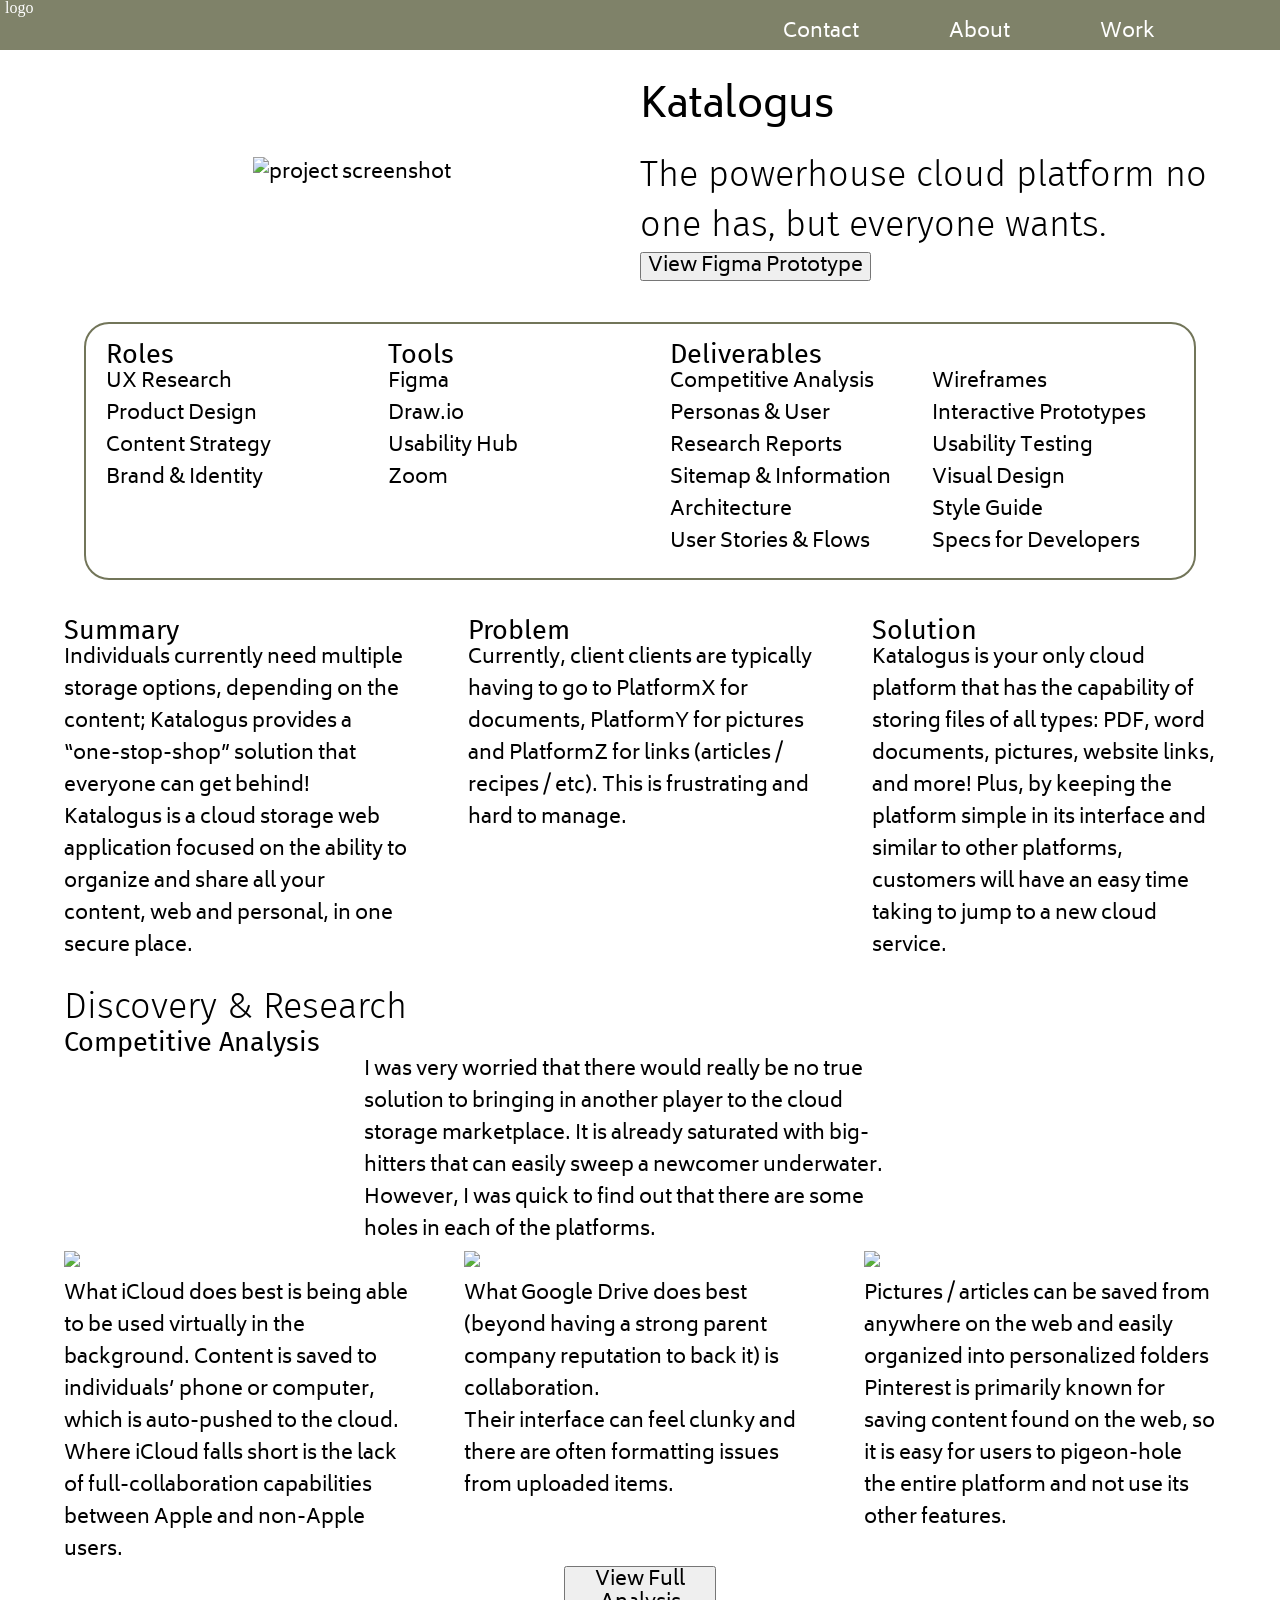
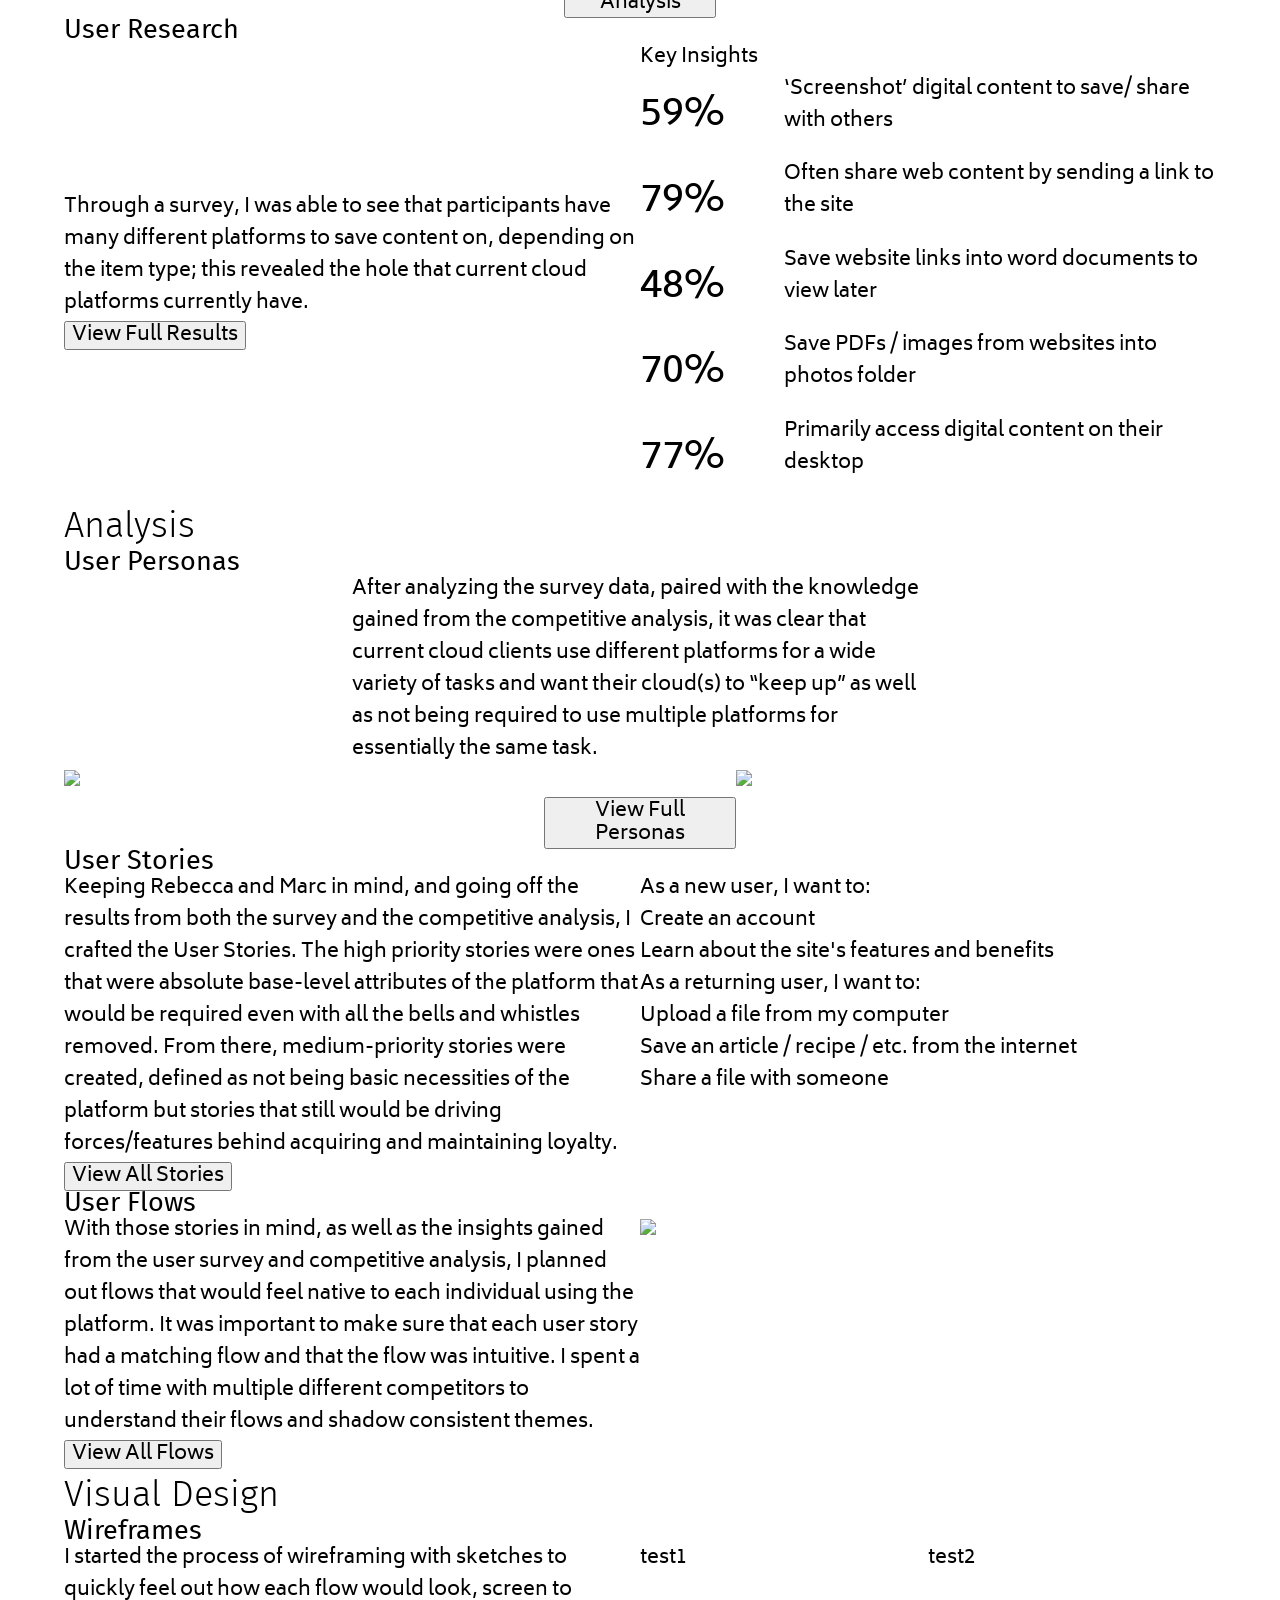
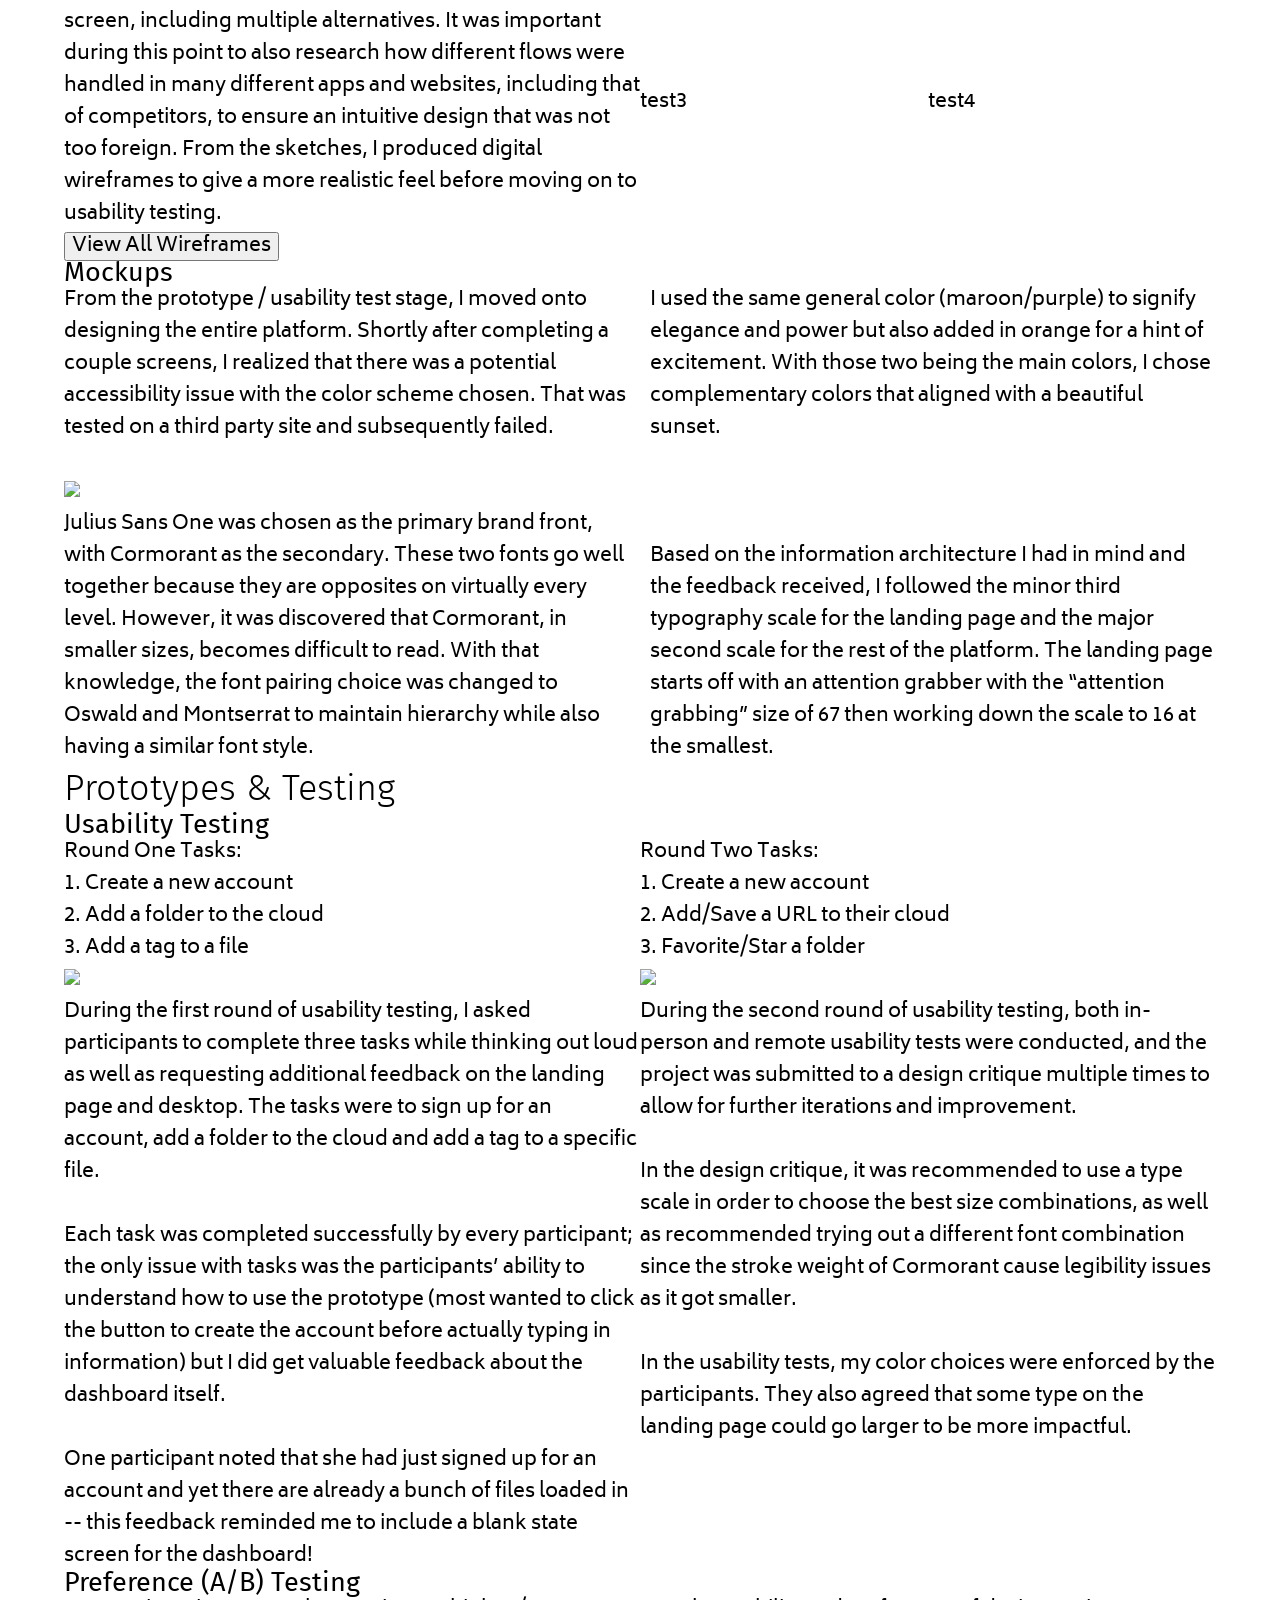
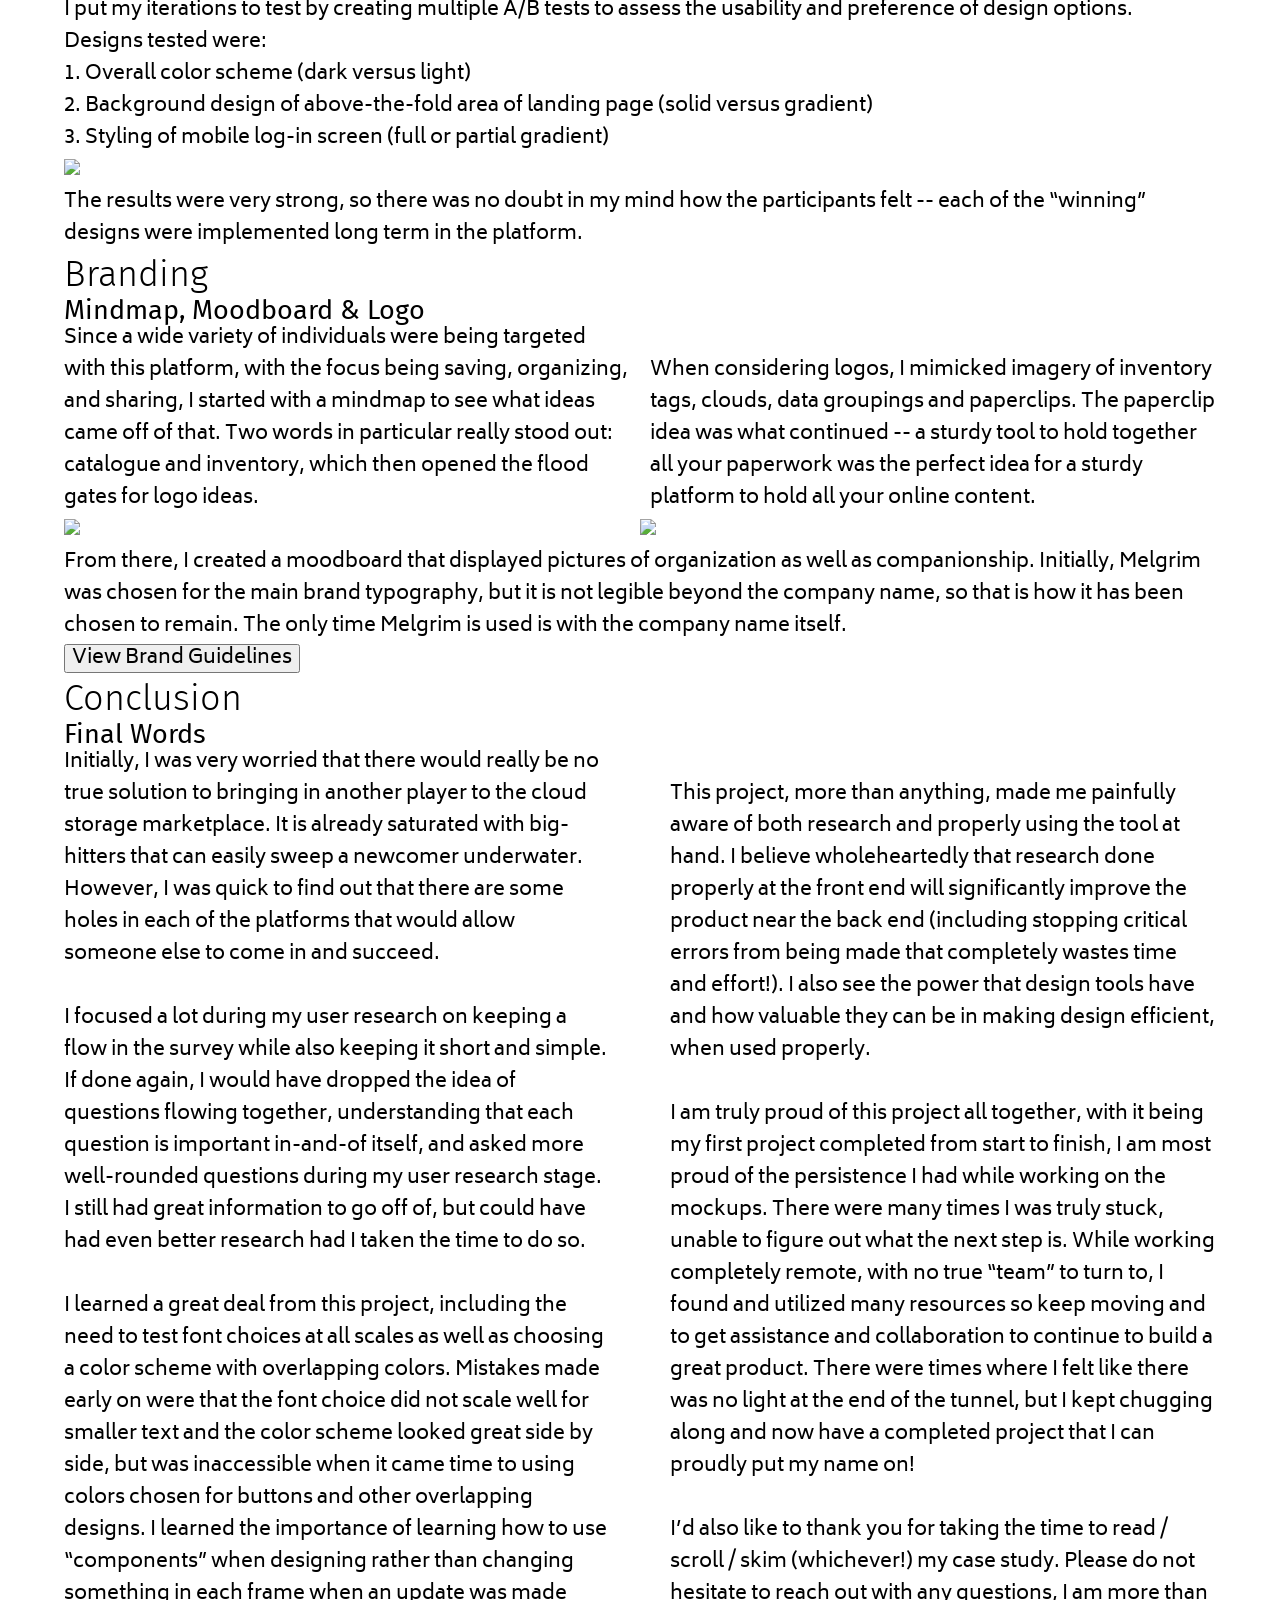
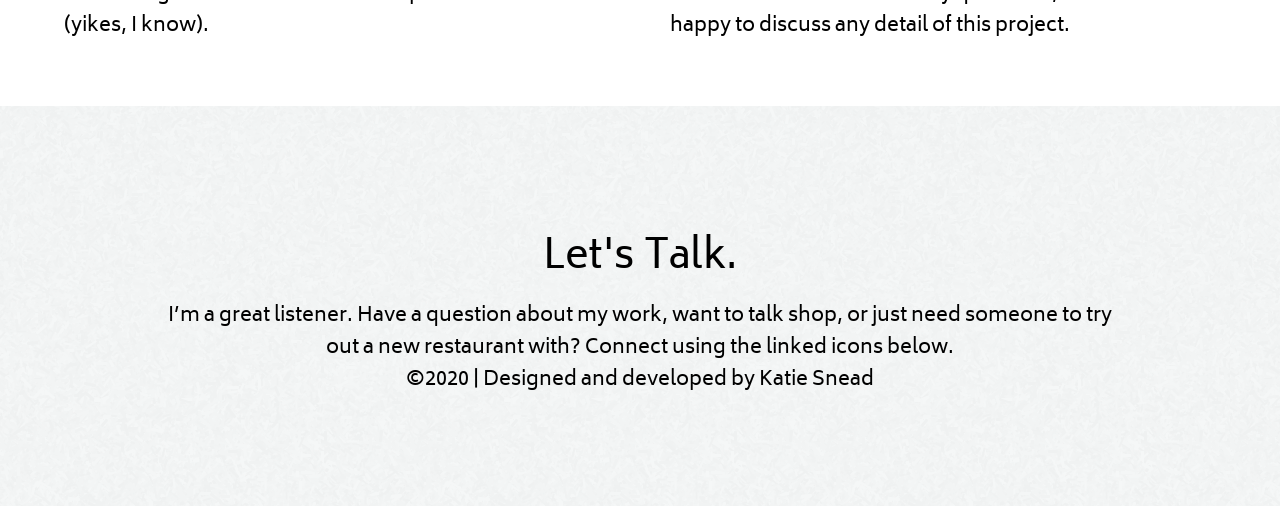
==== commit 2c95a648: "add custom font, started working on alignment within css grid" ====
--- a/pages/cloud.html
+++ b/pages/cloud.html
@@ -22,9 +22,9 @@
   <title>Case Study | Katalogus</title>
 
   <!-- Custom Styles -->
+  <link href="../styles/reset.css" rel="stylesheet">
   <link href="../styles/normalize.css" rel="stylesheet">
   <link href="../styles/main.css" rel="stylesheet">
-
 
   <!-- Font Awesome -->
   <script src="https://kit.fontawesome.com/ea031136f0.js" crossorigin="anonymous"></script>
@@ -60,7 +60,7 @@
         </div>
         <div class="cloud-hero-text">
           <h1 class="cloud-name">Katalogus</h1>
-          <p class="cloud-statement">The powerhouse cloud platform no one has, but everyone wants.</p>
+          <h2 class="cloud-statement">The powerhouse cloud platform no one has, but everyone wants.</h2>
           <button class="cloud-button cloud-button_hero-prototype">View Figma Prototype</button>
         </div>
       </div>
@@ -69,7 +69,7 @@
       <div class="cloud-overview-lists">
 
         <div class="cloud-roles">
-          <h2>Roles</h2>
+          <h3>Roles</h3>
           <ul>
             <li>UX Research</li>
             <li>Product Design</li>
@@ -79,7 +79,7 @@
         </div>
 
         <div class="cloud-tools">
-          <h2>Tools</h2>
+          <h3>Tools</h3>
           <ul>
             <li>Figma</li>
             <li>Draw.io</li>
@@ -89,7 +89,7 @@
         </div>
 
         <div class="cloud-deliverables">
-          <h2>Deliverables</h2>
+          <h3>Deliverables</h3>
           <ul>
             <li>Competitive Analysis</li>
             <li>Personas & User Research Reports</li>
@@ -107,20 +107,20 @@
 
       <div class="cloud-overview-intro">
         <div class="cloud-summary">
-          <h2>Summary</h2>
+          <h3>Summary</h3>
           <p>Individuals currently need multiple storage options, depending on the content; Katalogus provides a
             “one-stop-shop” solution that everyone can get behind! Katalogus is a cloud storage web application focused
             on the ability to organize and share all your content, web and personal, in one secure place.</p>
         </div>
 
         <div class="cloud-problem">
-          <h2>Problem</h2>
+          <h3>Problem</h3>
           <p>Currently, client clients are typically having to go to PlatformX for documents, PlatformY for pictures and
             PlatformZ for links (articles / recipes / etc). This is frustrating and hard to manage.</p>
         </div>
 
         <div class="cloud-solution">
-          <h2>Solution</h2>
+          <h3>Solution</h3>
           <p>Katalogus is your only cloud platform that has the capability of storing files of all types: PDF, word
             documents, pictures, website links, and more! Plus, by keeping the platform simple in its interface and
             similar to other platforms, customers will have an easy time taking to jump to a new cloud service.</p>
@@ -136,7 +136,7 @@
       <section class="cloud-comp-analysis">
 
         <div class="cloud-comp-analysis-title">
-          <h2>Competitive Analysis</h2>
+          <h3>Competitive Analysis</h3>
         </div>
         <div class="cloud-comp-analysis-overview">
           <p>I was very worried that there would really be no true solution to bringing in another player to the cloud
@@ -186,7 +186,7 @@
 
       <section class="cloud-user-research">
         <div class="cloud-user-research_title">
-          <h2>User Research</h2>
+          <h3>User Research</h3>
         </div>
         <div class="cloud-user-research_summary">
           <p>Through a survey, I was able to see that participants have many different platforms to save content on,
@@ -263,7 +263,7 @@
 
       <section class="cloud-personas">
         <div class="cloud-personas-title">
-          <h2>User Personas</h2>
+          <h3>User Personas</h3>
         </div>
         <div class="cloud-personas-summary">
           <p>After analyzing the survey data, paired with the knowledge gained from the competitive analysis, it was
@@ -303,7 +303,7 @@
       <section class="cloud-stories">
 
         <div class="cloud-stories-title">
-          <h2>User Stories</h2>
+          <h3>User Stories</h3>
         </div>
         <div class="cloud-stories-text">
           <p>Keeping Rebecca and Marc in mind, and going off the results from both the survey and the competitive
@@ -340,7 +340,7 @@
 
       <section class="cloud-flows">
         <div class="cloud-flows-title">
-          <h2>User Flows</h2>
+          <h3>User Flows</h3>
         </div>
 
         <div class="cloud-flows-text">
@@ -372,9 +372,9 @@
 
       <section class="cloud-wireframes">
         <div class="cloud-wireframes-title">
-          <h2>
+          <h3>
             Wireframes
-          </h2>
+          </h3>
         </div>
 
         <div class="cloud-wireframes-text">
@@ -408,9 +408,9 @@
 
       <section class="cloud-mockups">
         <div class="cloud-mockups-title">
-          <h2>
+          <h3>
             Mockups
-          </h2>
+          </h3>
         </div>
 
         <div class="cloud-mockups-text-1">
@@ -459,7 +459,7 @@
 
         <section class="cloud-usability">
           <div class="cloud-usability-title">
-            <h2>Usability Testing</h2>
+            <h3>Usability Testing</h3>
           </div>
 
           <div class="cloud-usability_card-1">
@@ -521,7 +521,7 @@
         <section class="cloud-preference">
 
           <div class="cloud-preference-title">
-            <h2>Preference (A/B) Testing</h2>
+            <h3>Preference (A/B) Testing</h3>
           </div>
 
           <div class="cloud-preference-text-1">
@@ -549,106 +549,119 @@
 
 
 
-      <section class="cloud-branding">
-        <div class="cloud-branding-title">
-          <h2 class="cloud-tab-title">Branding</h2>
-        </div>
-
-        <div class="cloud-branding-text-1">
-          <p>Since a wide variety of individuals were being targeted with this platform, with the focus being saving,
-            organizing, and sharing, I started with a mindmap to see what ideas came off of that. Two words in
-            particular really stood out: catalogue and inventory, which then opened the flood gates for logo ideas.
-            <br><br>
-            When considering logos, I mimicked imagery of inventory tags, clouds, data groupings and paperclips. The
-            paperclip idea was what continued -- a sturdy tool to hold together all your paperwork was the perfect idea
-            for a sturdy platform to hold all your online content.
-          </p>
-        </div>
-
-
-        <div class="cloud-branding-img1">
-          <img src="http://lorempixel.com/350/260">
-        </div>
-
-        <div class="cloud-branding-img2">
-          <img src="http://lorempixel.com/350/260">
-        </div>
-
-
-        <div class="cloud-branding-text-2">
-          <p>From there, I created a moodboard that displayed pictures of organization as well as companionship.
-            Initially,
-            Melgrim was chosen for the main brand typography, but it is not legible beyond the company name, so that is
-            how it has
-            been chosen to remain. The only time Melgrim is used is with the company name itself.</p>
-        </div>
-
-        <div class="cloud-branding_button">
-          <button class="cloud-button cloud-button_branding">View Brand Guidelines</button>
-      </section>
-
-
-
-      <section class="cloud-conclusion">
-
-        <div class="cloud-conclusion-title">
-          <h2 class="cloud-tab-title">Conclusion</h2>
-        </div>
-
-        <div class="cloud-conclusion-text">
-          <p>
-            Initially, I was very worried that there would really be no true solution to bringing in another player to
-            the cloud
-            storage marketplace. It is already saturated with big-hitters that can easily sweep a newcomer underwater.
-            However, I
-            was quick to find out that there are some holes in each of the platforms that would allow someone else to
-            come in and
-            succeed.
-            <br><br>
-            I focused a lot during my user research on keeping a flow in the survey while also keeping it short and
-            simple. If done
-            again, I would have dropped the idea of questions flowing together, understanding that each question is
-            important
-            in-and-of itself, and asked more well-rounded questions during my user research stage. I still had great
-            information to
-            go off of, but could have had even better research had I taken the time to do so.
-            <br><br>
-            I learned a great deal from this project, including the need to test font choices at all scales as well as
-            choosing a
-            color scheme with overlapping colors. Mistakes made early on were that the font choice did not scale well
-            for smaller
-            text and the color scheme looked great side by side, but was inaccessible when it came time to using colors
-            chosen for
-            buttons and other overlapping designs. I learned the importance of learning how to use “components” when
-            designing
-            rather than changing something in each frame when an update was made (yikes, I know).
-            <br><br>
-            This project, more than anything, made me painfully aware of both research and properly using the tool at
-            hand. I
-            believe wholeheartedly that research done properly at the front end will significantly improve the product
-            near the back
-            end (including stopping critical errors from being made that completely wastes time and effort!). I also see
-            the power
-            that design tools have and how valuable they can be in making design efficient, when used properly.
-            <br><br>
-            I am truly proud of this project all together, with it being my first project completed from start to
-            finish, I am most
-            proud of the persistence I had while working on the mockups. There were many times I was truly stuck, unable
-            to figure
-            out what the next step is. While working completely remote, with no true “team” to turn to, I found and
-            utilized many
-            resources so keep moving and to get assistance and collaboration to continue to build a great product. There
-            were times
-            where I felt like there was no light at the end of the tunnel, but I kept chugging along and now have a
-            completed
-            project that I can proudly put my name on!
-            <br><br>
-            I’d also like to thank you for taking the time to read / scroll / skim (whichever!) my case study. Please do
-            not
-            hesitate to reach out with any questions, I am more than happy to discuss any detail of this project.
-          </p>
-        </div>
-
+      <section class="cloud-allbranding">
+        <div class="cloud-tab-title">
+          <h2>Branding</h2>
+        </div>
+        <section class="cloud-branding">
+          <div class="cloud-branding-title">
+            <h3>Mindmap, Moodboard & Logo</h3>
+          </div>
+          <div class="cloud-branding-text-1">
+            <p>Since a wide variety of individuals were being targeted with this platform, with the focus being saving,
+              organizing, and sharing, I started with a mindmap to see what ideas came off of that. Two words in
+              particular really stood out: catalogue and inventory, which then opened the flood gates for logo ideas.
+              <br><br>
+              When considering logos, I mimicked imagery of inventory tags, clouds, data groupings and paperclips. The
+              paperclip idea was what continued -- a sturdy tool to hold together all your paperwork was the perfect
+              idea
+              for a sturdy platform to hold all your online content.
+            </p>
+          </div>
+
+
+          <div class="cloud-branding-img1">
+            <img src="http://lorempixel.com/350/260">
+          </div>
+
+          <div class="cloud-branding-img2">
+            <img src="http://lorempixel.com/350/260">
+          </div>
+
+
+          <div class="cloud-branding-text-2">
+            <p>From there, I created a moodboard that displayed pictures of organization as well as companionship.
+              Initially,
+              Melgrim was chosen for the main brand typography, but it is not legible beyond the company name, so that
+              is
+              how it has
+              been chosen to remain. The only time Melgrim is used is with the company name itself.</p>
+          </div>
+
+          <div class="cloud-branding_button">
+            <button class="cloud-button cloud-button_branding">View Brand Guidelines</button>
+        </section>
+      </section>
+
+
+      <section class="cloud-allconclusion">
+        <div class="cloud-tab-title">
+          <h2>Conclusion</h2>
+        </div>
+
+        <section class"cloud-conclusion">
+          <h3 class="cloud-conclusion-title">Final Words</h3>
+          </div>
+
+          <div class="cloud-conclusion-text">
+            <p>
+              Initially, I was very worried that there would really be no true solution to bringing in another player to
+              the cloud
+              storage marketplace. It is already saturated with big-hitters that can easily sweep a newcomer underwater.
+              However, I
+              was quick to find out that there are some holes in each of the platforms that would allow someone else to
+              come in and
+              succeed.
+              <br><br>
+              I focused a lot during my user research on keeping a flow in the survey while also keeping it short and
+              simple. If done
+              again, I would have dropped the idea of questions flowing together, understanding that each question is
+              important
+              in-and-of itself, and asked more well-rounded questions during my user research stage. I still had great
+              information to
+              go off of, but could have had even better research had I taken the time to do so.
+              <br><br>
+              I learned a great deal from this project, including the need to test font choices at all scales as well as
+              choosing a
+              color scheme with overlapping colors. Mistakes made early on were that the font choice did not scale well
+              for smaller
+              text and the color scheme looked great side by side, but was inaccessible when it came time to using
+              colors
+              chosen for
+              buttons and other overlapping designs. I learned the importance of learning how to use “components” when
+              designing
+              rather than changing something in each frame when an update was made (yikes, I know).
+              <br><br>
+              This project, more than anything, made me painfully aware of both research and properly using the tool at
+              hand. I
+              believe wholeheartedly that research done properly at the front end will significantly improve the product
+              near the back
+              end (including stopping critical errors from being made that completely wastes time and effort!). I also
+              see
+              the power
+              that design tools have and how valuable they can be in making design efficient, when used properly.
+              <br><br>
+              I am truly proud of this project all together, with it being my first project completed from start to
+              finish, I am most
+              proud of the persistence I had while working on the mockups. There were many times I was truly stuck,
+              unable
+              to figure
+              out what the next step is. While working completely remote, with no true “team” to turn to, I found and
+              utilized many
+              resources so keep moving and to get assistance and collaboration to continue to build a great product.
+              There
+              were times
+              where I felt like there was no light at the end of the tunnel, but I kept chugging along and now have a
+              completed
+              project that I can proudly put my name on!
+              <br><br>
+              I’d also like to thank you for taking the time to read / scroll / skim (whichever!) my case study. Please
+              do
+              not
+              hesitate to reach out with any questions, I am more than happy to discuss any detail of this project.
+            </p>
+          </div>
+        </section>
       </section>
 
 
--- a/styles/main.css
+++ b/styles/main.css
@@ -1,3 +1,189 @@
+@font-face {
+  font-family: 'biryaniblack';
+  src: url('../styles/fonts/webfontkit-20200403-153442/biryani-black-webfont.woff2') format('woff2'),
+    url('../styles/fonts/webfontkit-20200403-153442/biryani-black-webfont.woff') format('woff');
+  font-weight: normal;
+  font-style: normal;
+
+}
+
+
+
+
+@font-face {
+  font-family: 'biryanibold';
+  src: url('../styles/fonts/webfontkit-20200403-153442/biryani-bold-webfont.woff2') format('woff2'),
+    url('../styles/fonts/webfontkit-20200403-153442/biryani-bold-webfont.woff') format('woff');
+  font-weight: normal;
+  font-style: normal;
+
+}
+
+
+
+
+@font-face {
+  font-family: 'biryaniextrabold';
+  src: url('../styles/fonts/webfontkit-20200403-153442/biryani-extrabold-webfont.woff2') format('woff2'),
+    url('../styles/fonts/webfontkit-20200403-153442/biryani-extrabold-webfont.woff') format('woff');
+  font-weight: normal;
+  font-style: normal;
+
+}
+
+
+
+
+@font-face {
+  font-family: 'biryaniextralight';
+  src: url('../styles/fonts/webfontkit-20200403-153442/biryani-extralight-webfont.woff2') format('woff2'),
+    url('../styles/fonts/webfontkit-20200403-153442/biryani-extralight-webfont.woff') format('woff');
+  font-weight: normal;
+  font-style: normal;
+
+}
+
+
+
+
+@font-face {
+  font-family: 'biryanilight';
+  src: url('../styles/fonts/webfontkit-20200403-153442/biryani-light-webfont.woff2') format('woff2'),
+    url('../styles/fonts/webfontkit-20200403-153442/biryani-light-webfont.woff') format('woff');
+  font-weight: normal;
+  font-style: normal;
+
+}
+
+
+
+
+@font-face {
+  font-family: 'biryaniregular';
+  src: url('../styles/fonts/webfontkit-20200403-153442/biryani-regular-webfont.woff2') format('woff2'),
+    url('../styles/fonts/webfontkit-20200403-153442/biryani-regular-webfont.woff') format('woff');
+  font-weight: normal;
+  font-style: normal;
+
+}
+
+
+
+
+@font-face {
+  font-family: 'biryanisemibold';
+  src: url('../styles/fonts/webfontkit-20200403-153442/biryani-semibold-webfont.woff2') format('woff2'),
+    url('../styles/fonts/webfontkit-20200403-153442/biryani-semibold-webfont.woff') format('woff');
+  font-weight: normal;
+  font-style: normal;
+
+}
+
+@font-face {
+  font-family: 'fira_sansthin';
+  src: url('../styles/fonts/webfontkit-20200403-162736/firasans-thin-webfont.woff2') format('woff2'),
+    url('../styles/fonts/webfontkit-20200403-162736/firasans-thin-webfont.woff') format('woff');
+  font-weight: normal;
+  font-style: normal;
+
+}
+
+
+
+
+@font-face {
+  font-family: 'fira_sanssemibold';
+  src: url('../styles/fonts/webfontkit-20200403-162736/firasans-semibold-webfont.woff2') format('woff2'),
+    url('../styles/fonts/webfontkit-20200403-162736/firasans-semibold-webfont.woff') format('woff');
+  font-weight: normal;
+  font-style: normal;
+
+}
+
+
+
+
+@font-face {
+  font-family: 'fira_sansregular';
+  src: url('../styles/fonts/webfontkit-20200403-162736/firasans-regular-webfont.woff2') format('woff2'),
+    url('../styles/fonts/webfontkit-20200403-162736/firasans-regular-webfont.woff') format('woff');
+  font-weight: normal;
+  font-style: normal;
+
+}
+
+
+
+
+@font-face {
+  font-family: 'fira_sansmedium';
+  src: url('../styles/fonts/webfontkit-20200403-162736/firasans-medium-webfont.woff2') format('woff2'),
+    url('../styles/fonts/webfontkit-20200403-162736/firasans-medium-webfont.woff') format('woff');
+  font-weight: normal;
+  font-style: normal;
+
+}
+
+
+
+
+@font-face {
+  font-family: 'fira_sanslight';
+  src: url('../styles/fonts/webfontkit-20200403-162736/firasans-light-webfont.woff2') format('woff2'),
+    url('../styles/fonts/webfontkit-20200403-162736/firasans-light-webfont.woff') format('woff');
+  font-weight: normal;
+  font-style: normal;
+
+}
+
+
+
+
+@font-face {
+  font-family: 'fira_sansextralight';
+  src: url('../styles/fonts/webfontkit-20200403-162736/firasans-extralight-webfont.woff2') format('woff2'),
+    url('../styles/fonts/webfontkit-20200403-162736/firasans-extralight-webfont.woff') format('woff');
+  font-weight: normal;
+  font-style: normal;
+
+}
+
+
+
+
+@font-face {
+  font-family: 'fira_sansextrabold';
+  src: url('../styles/fonts/webfontkit-20200403-162736/firasans-extrabold-webfont.woff2') format('woff2'),
+    url('../styles/fonts/webfontkit-20200403-162736/firasans-extrabold-webfont.woff') format('woff');
+  font-weight: normal;
+  font-style: normal;
+
+}
+
+
+
+
+@font-face {
+  font-family: 'fira_sansbold';
+  src: url('../styles/fonts/webfontkit-20200403-162736/firasans-bold-webfont.woff2') format('woff2'),
+    url('../styles/fonts/webfontkit-20200403-162736/firasans-bold-webfont.woff') format('woff');
+  font-weight: normal;
+  font-style: normal;
+
+}
+
+
+
+
+@font-face {
+  font-family: 'fira_sansblack';
+  src: url('../styles/fonts/webfontkit-20200403-162736/firasans-black-webfont.woff2') format('woff2'),
+    url('../styles/fonts/webfontkit-20200403-162736/firasans-black-webfont.woff') format('woff');
+  font-weight: normal;
+  font-style: normal;
+
+}
+
 * {
   box-sizing: border-box;
 }
@@ -41,9 +227,6 @@
 
 /* Header: Hero */
 
-
-
-
 .hero-section {
   height: 85vh;
   width: auto;
@@ -113,11 +296,63 @@
 /* Katalogus (Cloud) Case Study */
 
 
+.cloud-wrapper {
+  margin: 4em;
+}
+
+h2 {
+  font-family: 'fira_sanslight', Arial,
+    Helvetica,
+    sans-serif;
+  font-weight: normal;
+  font-style: normal;
+  font-size: 36px;
+  line-height: 50px;
+}
+
+h3 {
+  font-family: 'fira_sansregular',
+    Arial,
+    Helvetica,
+    sans-serif;
+  font-weight: normal;
+  font-style: normal;
+  font-size: 27px;
+  line-height: 22px;
+}
+
+p,
+div,
+li,
+ul {
+  font-family: 'biryaniregular',
+    Arial,
+    Helvetica,
+    sans-serif;
+  font-weight: normal;
+  font-style: normal;
+  font-size: 20px;
+  line-height: 32px;
+}
+
 /* Cloud - Overview tab */
 
 .cloud-overview {
   display: grid;
   grid-template-columns: 1fr
+}
+
+.cloud-hero {
+  margin-bottom: 1em;
+}
+
+.cloud-hero-img {
+  place-self: center;
+}
+
+.cloud-hero-text {
+  justify-self: start;
+  align-self: center;
 }
 
 .cloud-hero {
@@ -135,7 +370,21 @@
   grid-row-start: 2;
   grid-row-end: 3;
   display: grid;
-  grid-template-columns: 1fr 1fr 1fr;
+  grid-template-columns: 1fr 1fr 1fr 1fr;
+  grid-column-gap: 3em;
+  border-radius: 25px;
+  border: 2px solid #727559;
+  padding: 1em;
+  margin: 1em;
+}
+
+.cloud-overview-intro {
+  margin: 1em 0;
+}
+
+.cloud-deliverables {
+  grid-column-start: 3;
+  grid-column-end: 5;
 }
 
 .cloud-deliverables>ul {
@@ -150,12 +399,14 @@
   grid-row-end: 4;
   display: grid;
   grid-template-columns: 1fr 1fr 1fr;
+  grid-column-gap: 3em;
 }
 
 .cloud-comp-analysis {
   display: grid;
   grid-template-columns: repeat(12, 1fr);
   grid-template-rows: auto auto auto auto;
+  grid-column-gap: 3em;
 }
 
 .cloud-comp-analysis-title {
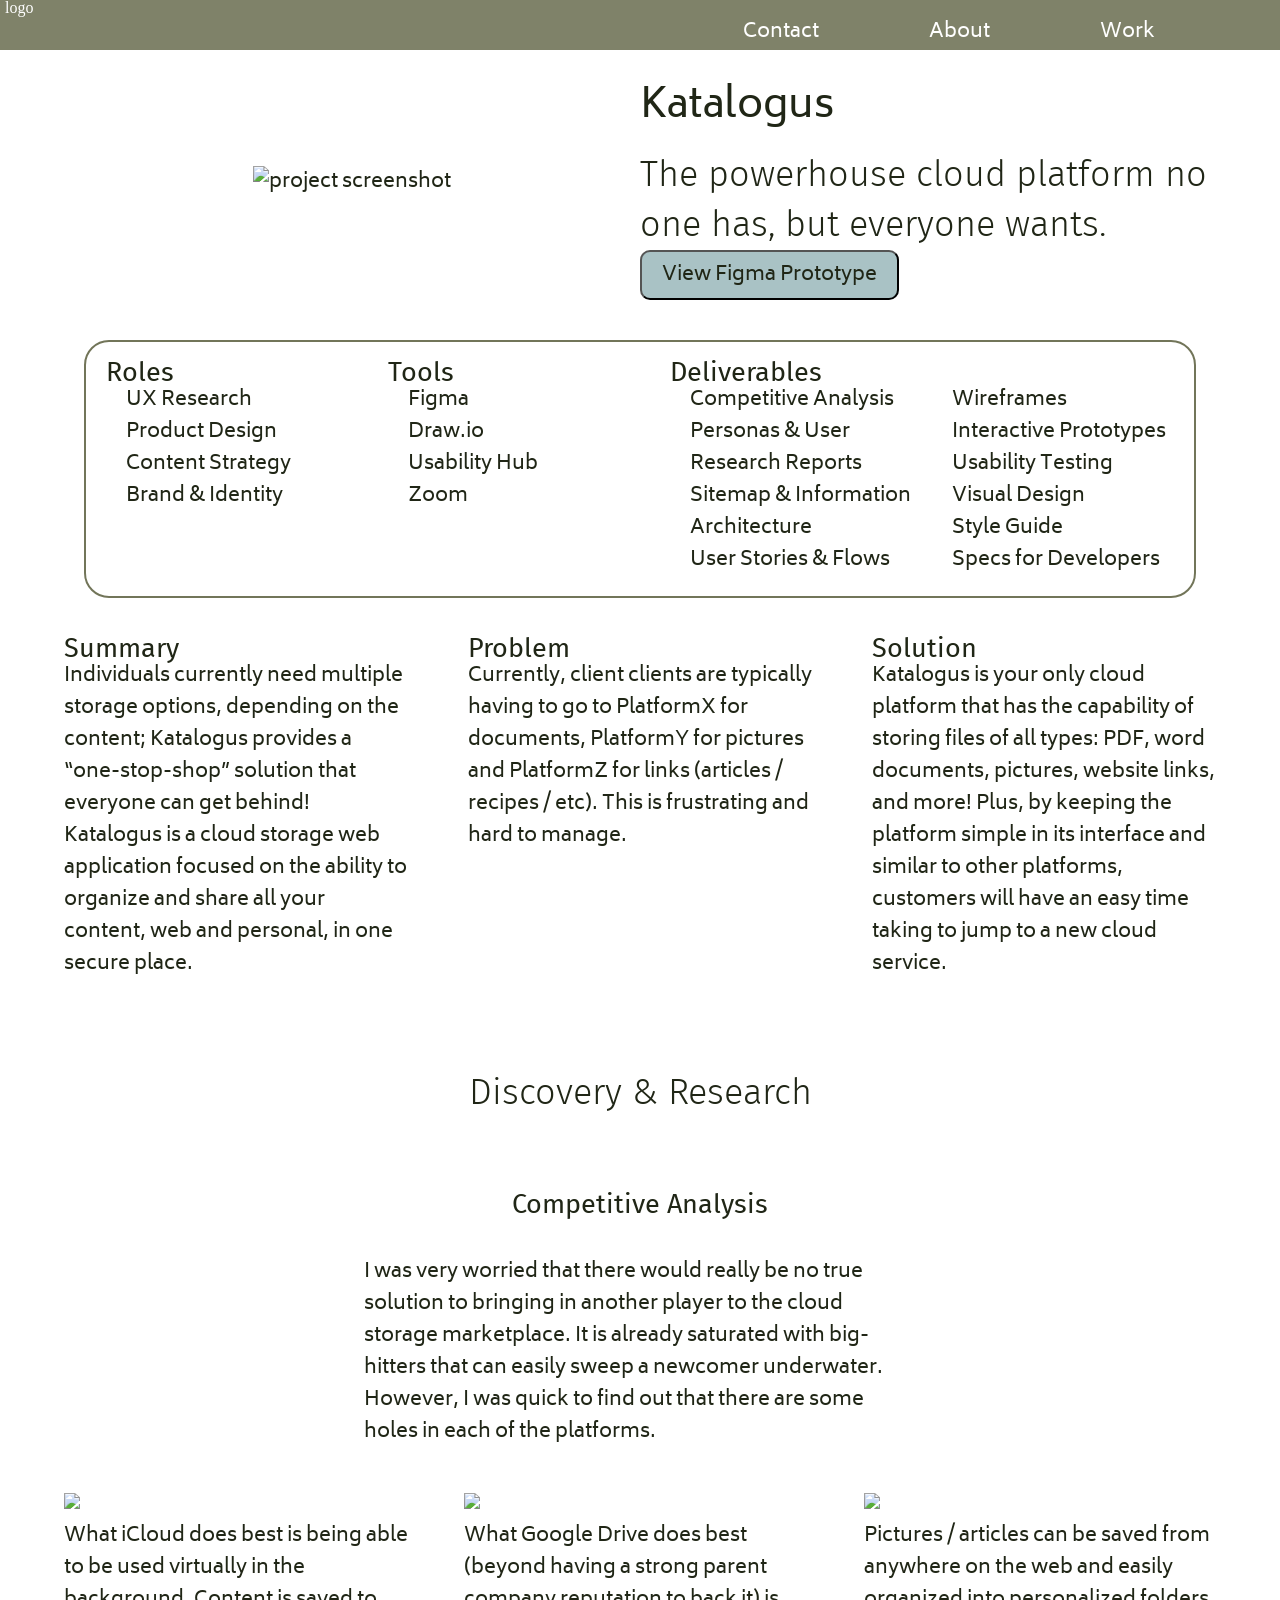
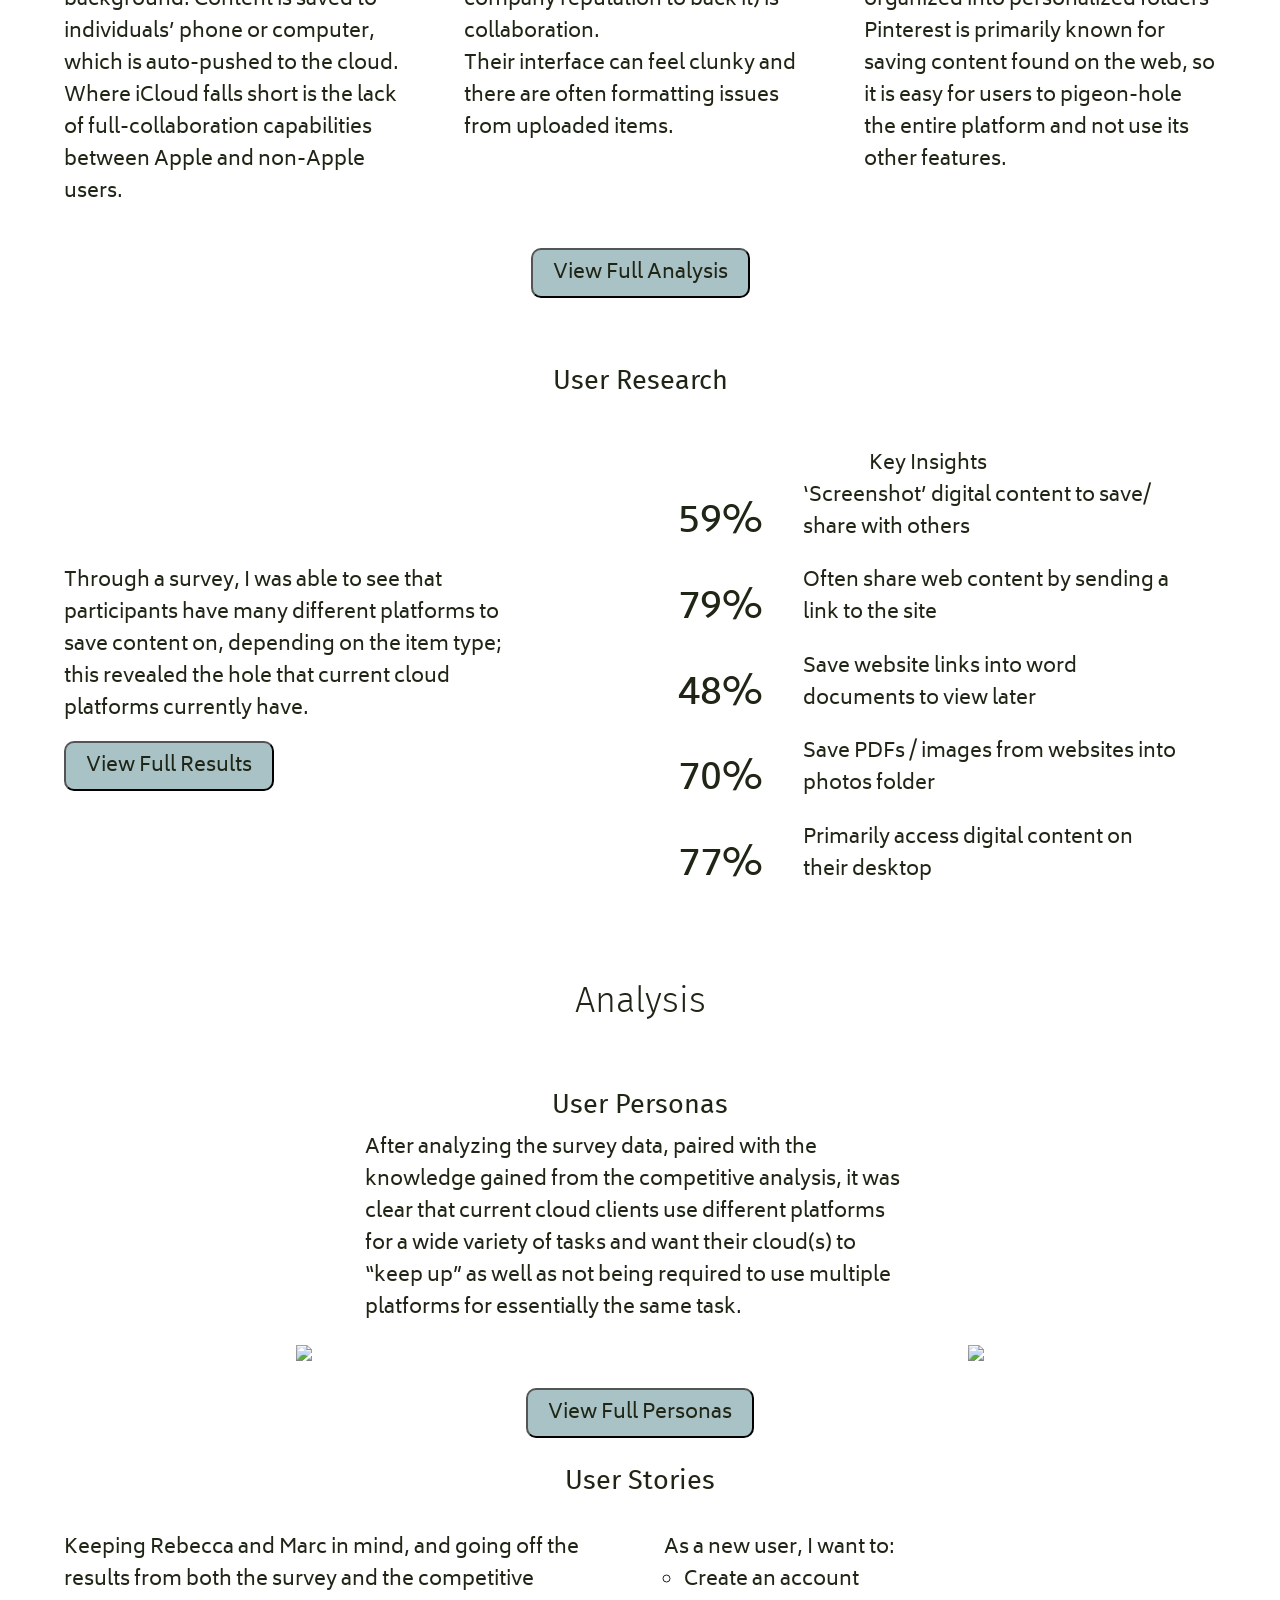
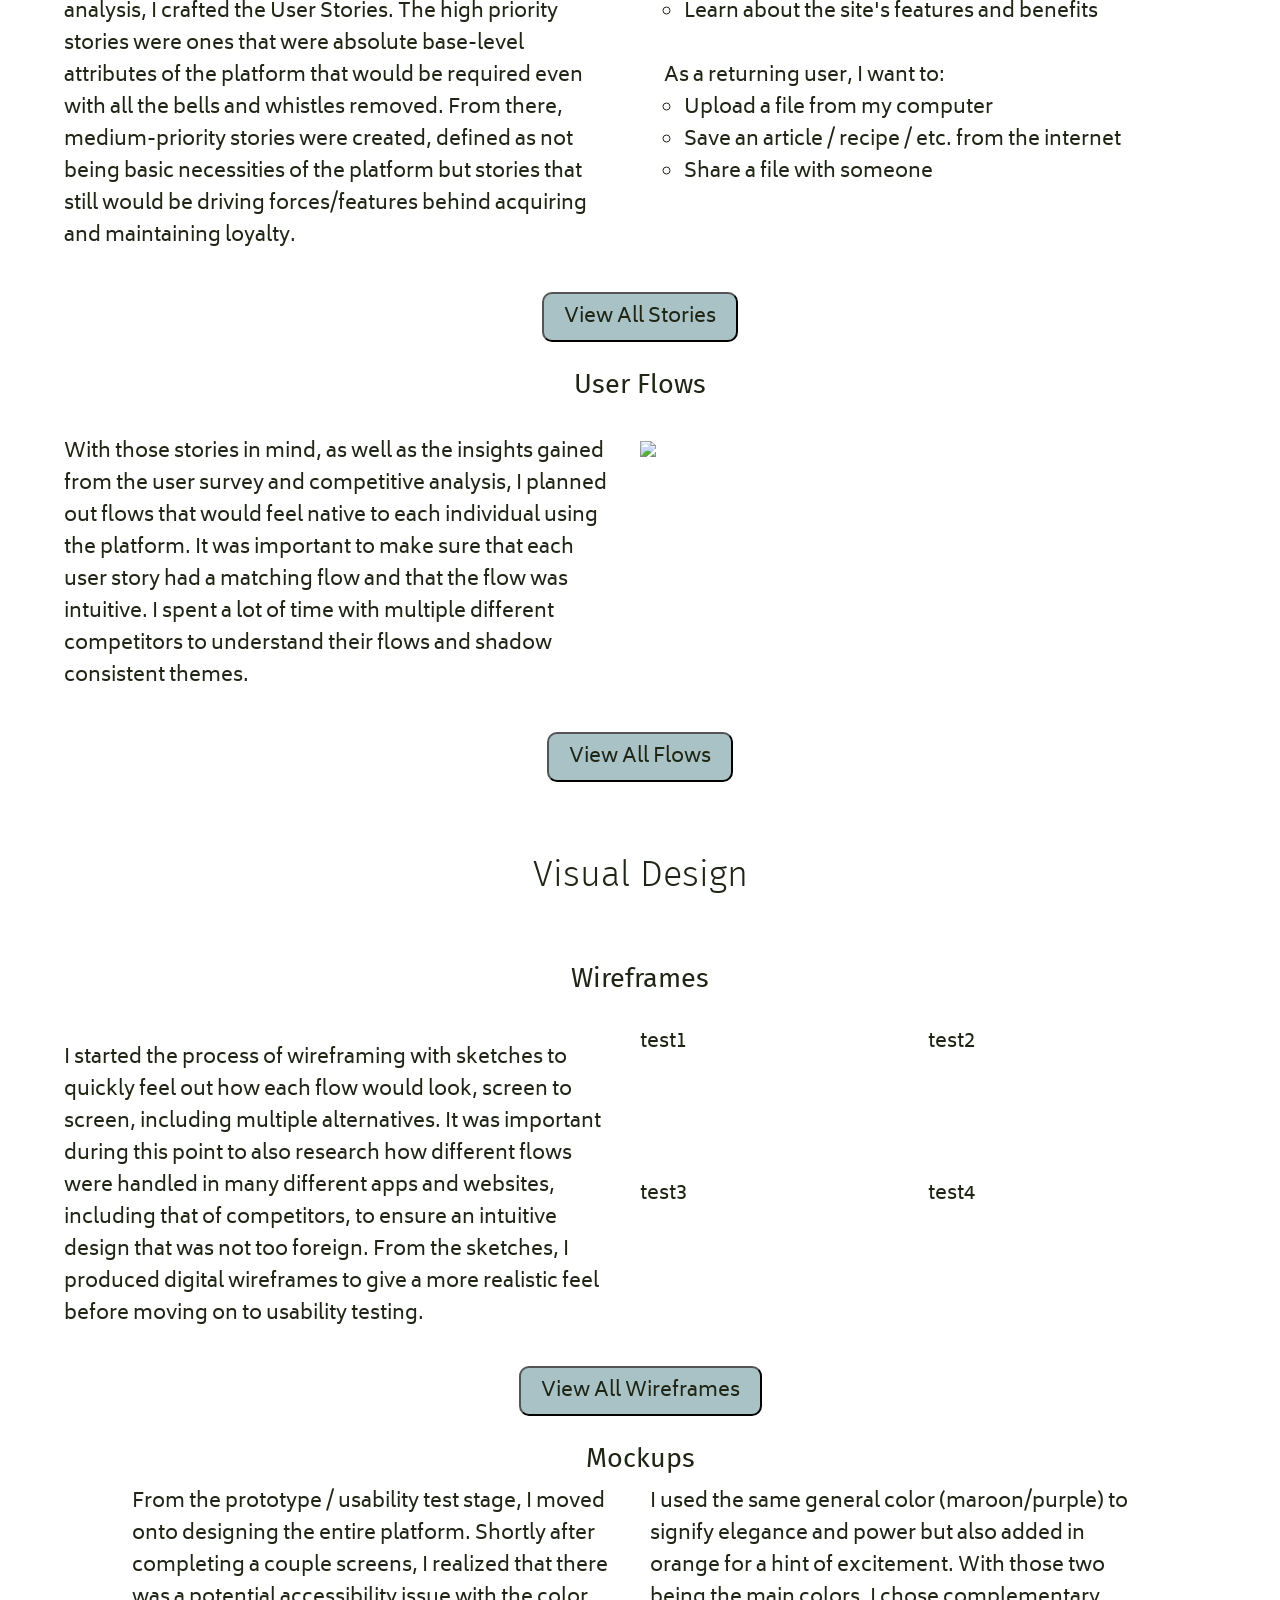
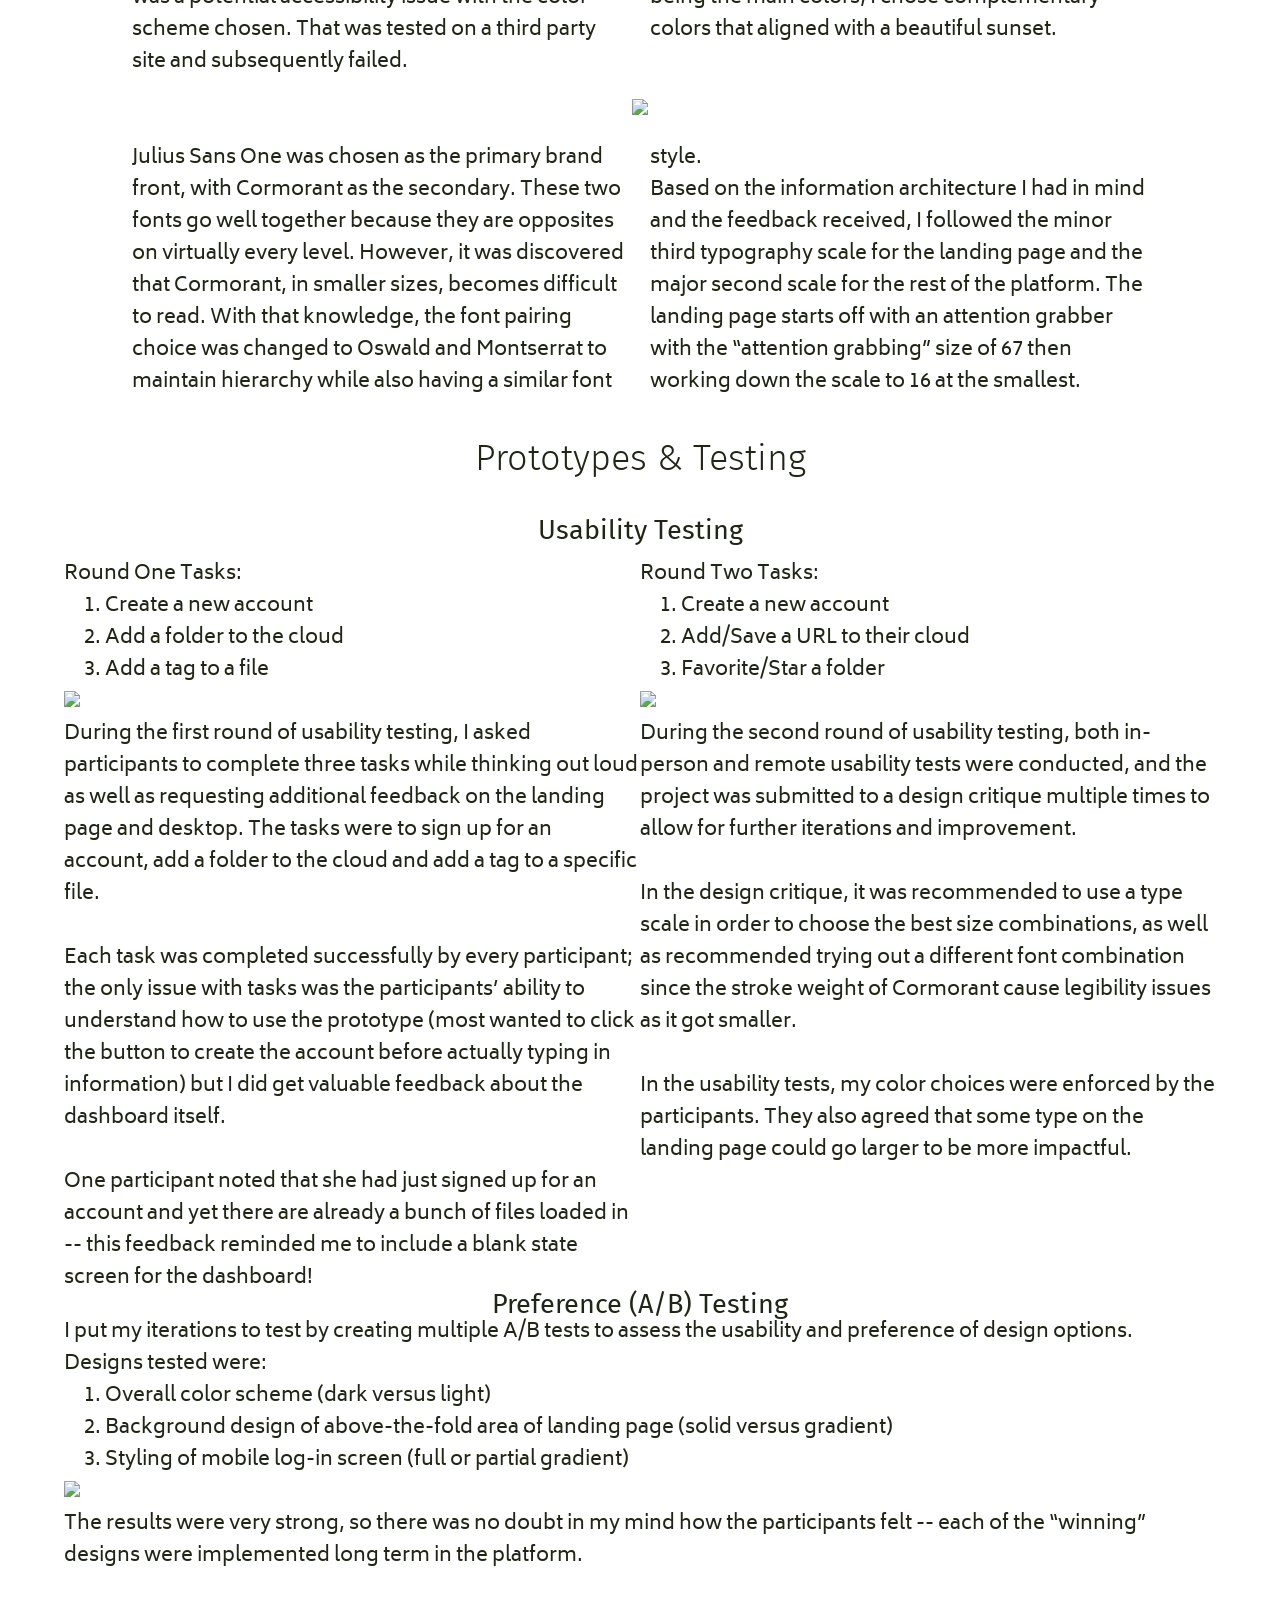
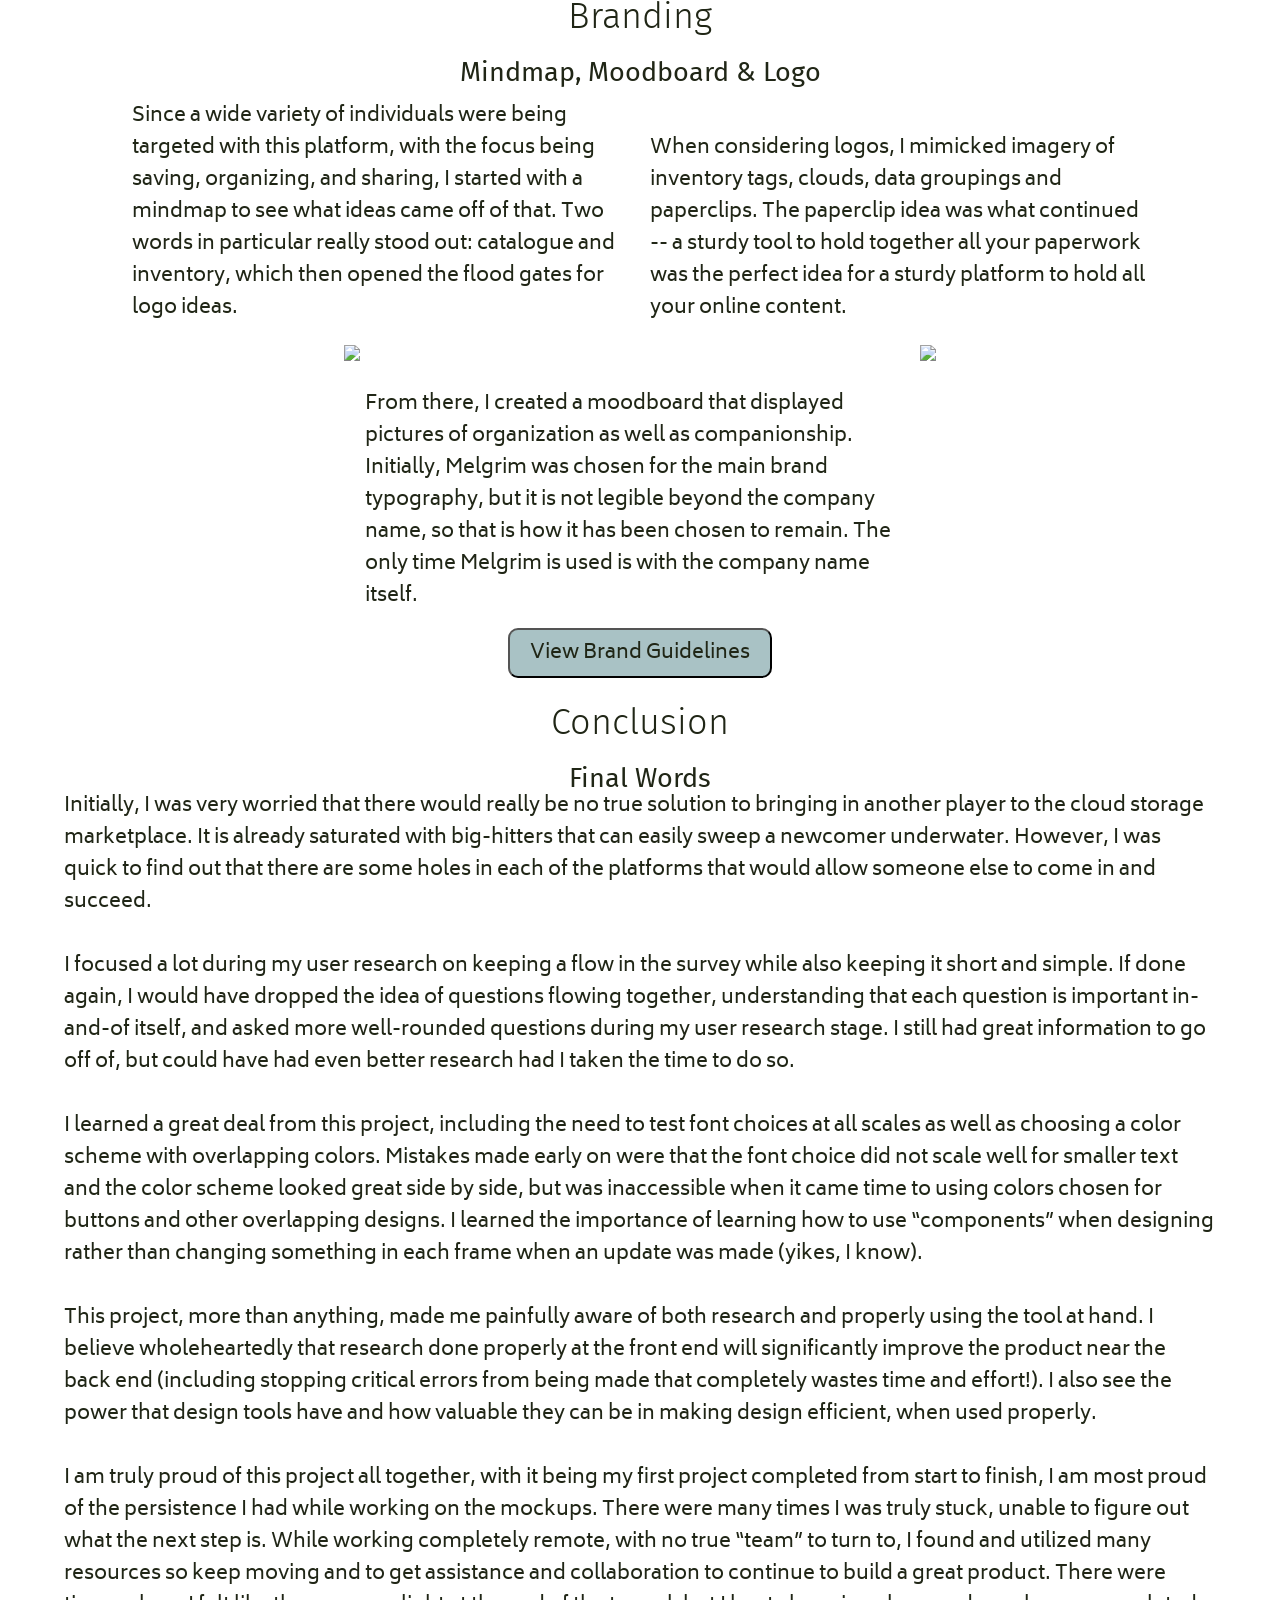
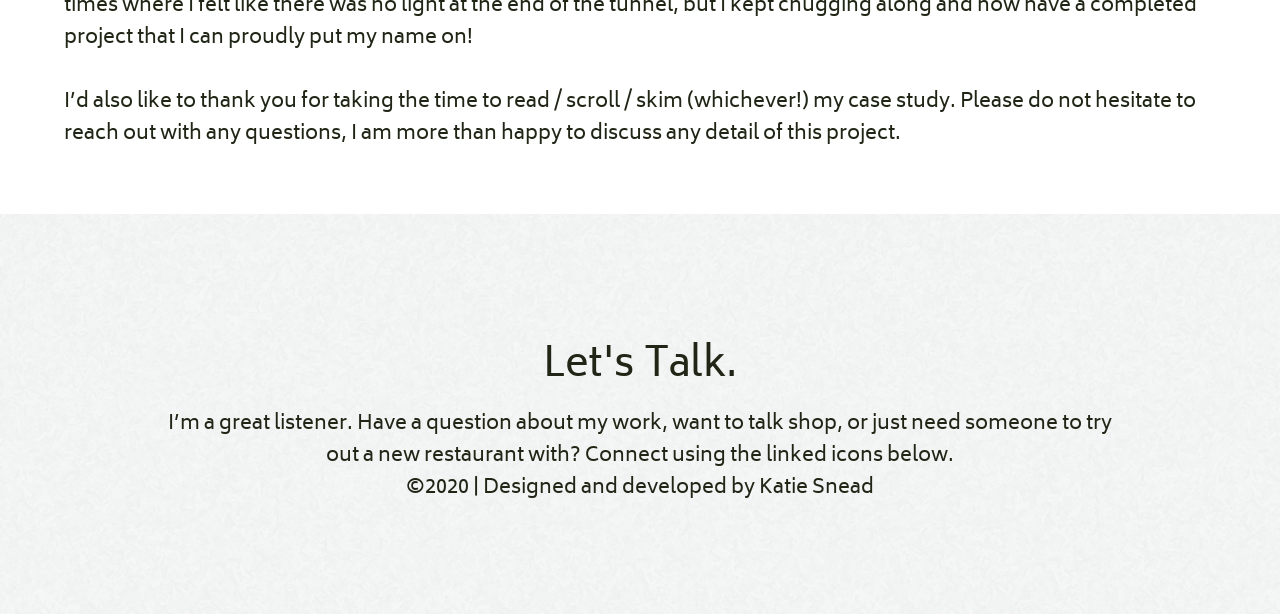
==== commit fc9a06c8: "fixed some more spacing issues" ====
--- a/pages/cloud.html
+++ b/pages/cloud.html
@@ -321,15 +321,16 @@
         </div>
 
         <div class="cloud-stories-examples">
-          <ul>As a new user, I want to:
-            <li>Create an account</li>
-            <li>Learn about the site's features and benefits</li>
-          </ul>
-          <ul>As a returning user, I want to:
-            <li>Upload a file from my computer</li>
-            <li>Save an article / recipe / etc. from the internet</li>
-            <li>Share a file with someone</li>
-          </ul>
+          <ol>As a new user, I want to:
+            <li>Create an account
+            <li>Learn about the site's features and benefits
+          </ol>
+          <br>
+          <ol>As a returning user, I want to:
+            <li>Upload a file from my computer
+            <li>Save an article / recipe / etc. from the internet
+            <li>Share a file with someone
+          </ol>
         </div>
 
 
@@ -420,7 +421,7 @@
             screens, I realized that there was a potential accessibility issue with the color scheme chosen. That was
             tested on a
             third party site and subsequently failed.
-            <br><br>
+            <br>
             I used the same general color (maroon/purple) to signify elegance and power but also added in orange for a
             hint of
             excitement. With those two being the main colors, I chose complementary colors that aligned with a beautiful
@@ -441,7 +442,7 @@
             becomes difficult to read. With that knowledge, the font pairing choice was changed to Oswald and Montserrat
             to maintain
             hierarchy while also having a similar font style.
-            <br><br>
+            <br>
             Based on the information architecture I had in mind and the feedback received, I followed the minor third
             typography
             scale for the landing page and the major second scale for the rest of the platform. The landing page starts
--- a/styles/main.css
+++ b/styles/main.css
@@ -186,6 +186,14 @@
 
 * {
   box-sizing: border-box;
+}
+
+ol {
+  list-style: circle;
+}
+
+li {
+  margin-left: 1em;
 }
 
 /* Header: Navbar */
@@ -224,6 +232,15 @@
   background-color: #fff;
 }
 
+.cloud-button {
+  background-color: #A9C2C5;
+  padding: 0 1em;
+  border-radius: 10px;
+  height: 50px;
+  text-align: center;
+}
+
+
 
 /* Header: Hero */
 
@@ -308,6 +325,7 @@
   font-style: normal;
   font-size: 36px;
   line-height: 50px;
+  color: #202616;
 }
 
 h3 {
@@ -319,12 +337,14 @@
   font-style: normal;
   font-size: 27px;
   line-height: 22px;
+  color: #202616;
 }
 
 p,
 div,
 li,
-ul {
+ul,
+button {
   font-family: 'biryaniregular',
     Arial,
     Helvetica,
@@ -333,6 +353,7 @@
   font-style: normal;
   font-size: 20px;
   line-height: 32px;
+  color: #202616;
 }
 
 /* Cloud - Overview tab */
@@ -376,6 +397,7 @@
   border: 2px solid #727559;
   padding: 1em;
   margin: 1em;
+  grid-row-gap: 1em;
 }
 
 .cloud-overview-intro {
@@ -400,6 +422,21 @@
   display: grid;
   grid-template-columns: 1fr 1fr 1fr;
   grid-column-gap: 3em;
+  grid-row-gap: 1em;
+}
+
+.cloud-discovery-research {
+  margin: 2em 0;
+}
+
+.cloud-tab-title {
+  text-align: center;
+  padding: 1em 0;
+}
+
+.cloud-comp-analysis-title {
+  justify-self: center;
+  margin-top: 2em;
 }
 
 .cloud-comp-analysis {
@@ -421,6 +458,8 @@
   grid-column-end: 10;
   grid-row-start: 2;
   grid-row-end: 3;
+  max-width: 600px;
+  margin: 2em 0;
 }
 
 .cloud-comp-analysis-icloud {
@@ -428,6 +467,7 @@
   grid-column-end: 5;
   grid-row-start: 3;
   grid-row-end: 4;
+  max-width: 371px;
 }
 
 .cloud-comp-analysis-gdrive {
@@ -435,6 +475,7 @@
   grid-column-end: 9;
   grid-row-start: 3;
   grid-row-end: 4;
+  max-width: 371px;
 }
 
 .cloud-comp-analysis-pinterest {
@@ -442,13 +483,16 @@
   grid-column-end: 13;
   grid-row-start: 3;
   grid-row-end: 4;
+  max-width: 371px;
 }
 
 .cloud-comp-analysis_button {
-  grid-column-start: 6;
-  grid-column-end: 8;
+  grid-column-start: 5;
+  grid-column-end: 9;
   grid-row-start: 4;
   grid-row-end: 5;
+  margin: 2em 0;
+  justify-self: center;
 }
 
 /* 
@@ -591,6 +635,8 @@
   display: grid;
   grid-template-columns: 1fr 1fr;
   grid-template-rows: auto auto auto auto auto;
+  margin: 2em 0;
+  grid-row-gap: 1em;
 }
 
 .cloud-user-research_title {
@@ -598,6 +644,8 @@
   grid-column-end: 3;
   grid-row-start: 1;
   grid-row-end: 2;
+  justify-self: center;
+  margin-bottom: 2em;
 }
 
 .cloud-user-research_summary {
@@ -605,7 +653,7 @@
   grid-column-end: 2;
   grid-row-start: 3;
   grid-row-end: 4;
-  /* max-width: 450px; */
+  max-width: 450px;
 }
 
 .cloud-user-research_key-insights {
@@ -614,6 +662,12 @@
   grid-row-start: 2;
   grid-row-end: 6;
   display: grid;
+  max-width: 500px;
+  justify-self: center;
+}
+
+.cloud-insights_title {
+  justify-self: center;
 }
 
 .cloud-user-insights {
@@ -700,10 +754,16 @@
   height: 760px;
 } */
 
+.cloud-analysis {
+  margin: 2em 0;
+}
+
 .cloud-personas {
   display: grid;
   grid-template-columns: repeat(12, 1fr);
   grid-template-rows: auto auto auto auto;
+  margin: 2em 0;
+  grid-row-gap: 1em;
 }
 
 .cloud-personas-title {
@@ -711,6 +771,7 @@
   grid-column-end: 13;
   grid-row-start: 1;
   grid-row-end: 2;
+  justify-self: center;
 }
 
 .cloud-personas-summary {
@@ -718,6 +779,8 @@
   grid-column-end: 10;
   grid-row-start: 2;
   grid-row-end: 3;
+  max-width: 550px;
+  justify-self: center;
 }
 
 .cloud-personas-rebecca {
@@ -725,6 +788,8 @@
   grid-column-end: 6;
   grid-row-start: 3;
   grid-row-end: 4;
+  max-width: 530px;
+  justify-self: center;
 }
 
 .cloud-personas-marc {
@@ -732,13 +797,16 @@
   grid-column-end: 13;
   grid-row-start: 3;
   grid-row-end: 4;
+  max-width: 530px;
+  justify-self: center;
 }
 
 .cloud-personas_button {
-  grid-column-start: 6;
-  grid-column-end: 8;
+  grid-column-start: 5;
+  grid-column-end: 9;
   grid-row-start: 4;
   grid-row-end: 5;
+  justify-self: center;
 }
 
 /* 
@@ -773,6 +841,8 @@
   display: grid;
   grid-template-columns: 1fr 1fr;
   grid-template-rows: auto auto auto;
+  margin: 2em 0;
+  grid-column-gap: 3em;
 }
 
 .cloud-stories-title {
@@ -780,14 +850,19 @@
   grid-column-end: 3;
   grid-row-start: 1;
   grid-row-end: 2;
-}
-
-.cloud-stories-content {
+  justify-self: center;
+  padding-bottom: 2em;
+}
+
+.cloud-stories-text {
   grid-column-start: 1;
   grid-column-end: 2;
   grid-row-start: 2;
   grid-row-end: 3;
-}
+  max-width: 550px;
+}
+
+
 
 .cloud-stories-examples {
   grid-column-start: 2;
@@ -801,6 +876,8 @@
   grid-column-end: 3;
   grid-row-start: 3;
   grid-row-end: 4;
+  justify-self: center;
+  padding-top: 2em;
 }
 
 /* 
@@ -840,6 +917,7 @@
   display: grid;
   grid-template-columns: 1fr 1fr;
   grid-template-rows: auto auto auto;
+  margin: 2em 0;
 }
 
 .cloud-flows-title {
@@ -847,6 +925,8 @@
   grid-column-end: 3;
   grid-row-start: 1;
   grid-row-end: 2;
+  justify-self: center;
+  padding-bottom: 2em;
 }
 
 .cloud-flows-text {
@@ -854,6 +934,7 @@
   grid-column-end: 2;
   grid-row-start: 2;
   grid-row-end: 3;
+  max-width: 550px;
 }
 
 .cloud-flows-img {
@@ -868,6 +949,8 @@
   grid-column-end: 3;
   grid-row-start: 3;
   grid-row-end: 4;
+  justify-self: center;
+  padding-top: 2em;
 }
 
 /* Cloud - Visual Design tab */
@@ -938,6 +1021,8 @@
   display: grid;
   grid-template-columns: 1fr 1fr;
   grid-template-rows: auto auto auto auto auto;
+  margin: 2em 0;
+  grid-row-gap: 1em;
 }
 
 .cloud-wireframes-title {
@@ -945,6 +1030,8 @@
   grid-column-end: 3;
   grid-row-start: 1;
   grid-row-end: 2;
+  justify-self: center;
+  padding-bottom: 1em;
 }
 
 .cloud-wireframes-text {
@@ -952,6 +1039,7 @@
   grid-column-end: 2;
   grid-row-start: 3;
   grid-row-end: 5;
+  max-width: 550px;
 }
 
 .cloud-wireframes-img {
@@ -969,6 +1057,8 @@
   grid-column-end: 3;
   grid-row-start: 5;
   grid-row-end: 6;
+  justify-self: center;
+  padding-top: 1em;
 }
 
 /* 
@@ -1004,6 +1094,7 @@
   display: grid;
   grid-template-columns: 1fr 1fr;
   grid-template-rows: auto auto auto auto;
+  grid-row-gap: 1em;
 }
 
 .cloud-mockups-title {
@@ -1011,6 +1102,7 @@
   grid-column-end: 3;
   grid-row-start: 1;
   grid-row-end: 2;
+  justify-self: center;
 }
 
 .cloud-mockups-text-1 {
@@ -1020,6 +1112,8 @@
   grid-row-end: 3;
   column-count: 2;
   column-gap: 1em;
+  max-width: 1016px;
+  justify-self: center;
 }
 
 .cloud-mockups-img {
@@ -1027,6 +1121,7 @@
   grid-column-end: 3;
   grid-row-start: 3;
   grid-row-end: 4;
+  justify-self: center;
 }
 
 .cloud-mockups-text-2 {
@@ -1036,6 +1131,8 @@
   grid-row-end: 5;
   column-count: 2;
   column-gap: 1em;
+  max-width: 1016px;
+  justify-self: center;
 }
 
 /* Cloud - Prototyping & Testing tab */
@@ -1077,6 +1174,7 @@
   display: grid;
   grid-template-columns: 1fr 1fr;
   grid-template-rows: auto auto;
+  grid-row-gap: 1em;
 }
 
 .cloud-usability-title {
@@ -1084,6 +1182,7 @@
   grid-column-end: 3;
   grid-row-start: 1;
   grid-row-end: 2;
+  justify-self: center;
 }
 
 .cloud-usability_card-1 {
@@ -1091,6 +1190,7 @@
   grid-column-end: 2;
   grid-row-start: 2;
   grid-row-end: 3;
+  max-width: 624px;
 }
 
 .cloud-usability_card-2 {
@@ -1098,6 +1198,7 @@
   grid-column-end: 3;
   grid-row-start: 2;
   grid-row-end: 3;
+  max-width: 624px;
 }
 
 /* .cloud-preference {
@@ -1124,7 +1225,9 @@
 } */
 
 
-
+.cloud-preference-title {
+  text-align: center;
+}
 
 /* Cloud - Branding tab */
 
@@ -1158,6 +1261,7 @@
   display: grid;
   grid-template-columns: 1fr 1fr;
   grid-template-rows: auto auto auto auto auto;
+  grid-row-gap: 1em;
 }
 
 .cloud-branding-title {
@@ -1165,6 +1269,7 @@
   grid-column-end: 3;
   grid-row-start: 1;
   grid-row-end: 2;
+  justify-self: center;
 }
 
 .cloud-branding-text-1 {
@@ -1174,6 +1279,8 @@
   grid-row-end: 3;
   column-count: 2;
   column-gap: 1em;
+  max-width: 1016px;
+  justify-self: center;
 }
 
 .cloud-branding-img1 {
@@ -1181,6 +1288,7 @@
   grid-column-end: 2;
   grid-row-start: 3;
   grid-row-end: 4;
+  justify-self: center;
 }
 
 .cloud-branding-img2 {
@@ -1188,6 +1296,7 @@
   grid-column-end: 3;
   grid-row-start: 3;
   grid-row-end: 4;
+  justify-self: center;
 }
 
 .cloud-branding-text-2 {
@@ -1195,6 +1304,8 @@
   grid-column-end: 3;
   grid-row-start: 4;
   grid-row-end: 5;
+  max-width: 550px;
+  justify-self: center;
 }
 
 .cloud-branding_button {
@@ -1202,6 +1313,8 @@
   grid-column-end: 3;
   grid-row-start: 5;
   grid-row-end: 6;
+  justify-self: center;
+
 }
 
 
@@ -1212,7 +1325,11 @@
   height: 870px;
 }
 
-.cloud-conclusion-text {
+.cloud-conclusion-title {
+  text-align: center;
+}
+
+. .cloud-conclusion-text {
   column-count: 2;
   column-gap: 3em;
 }
